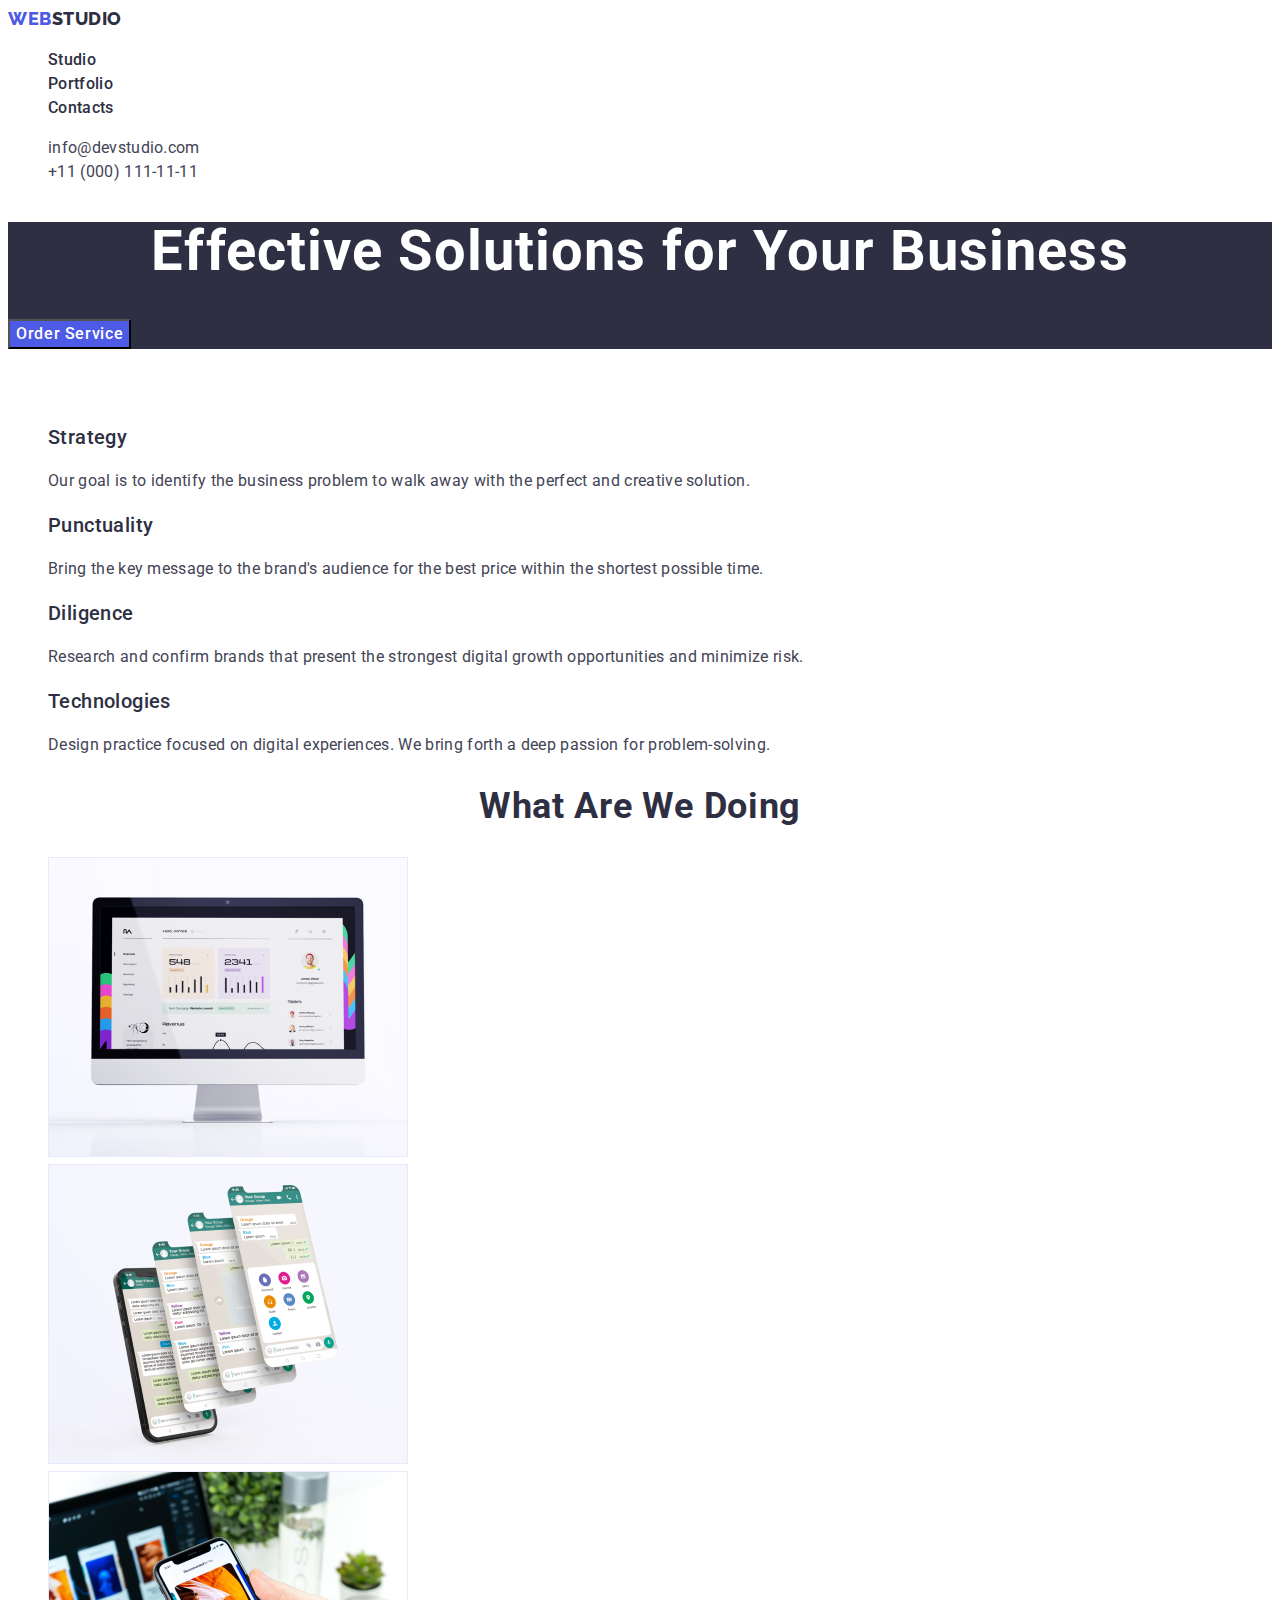
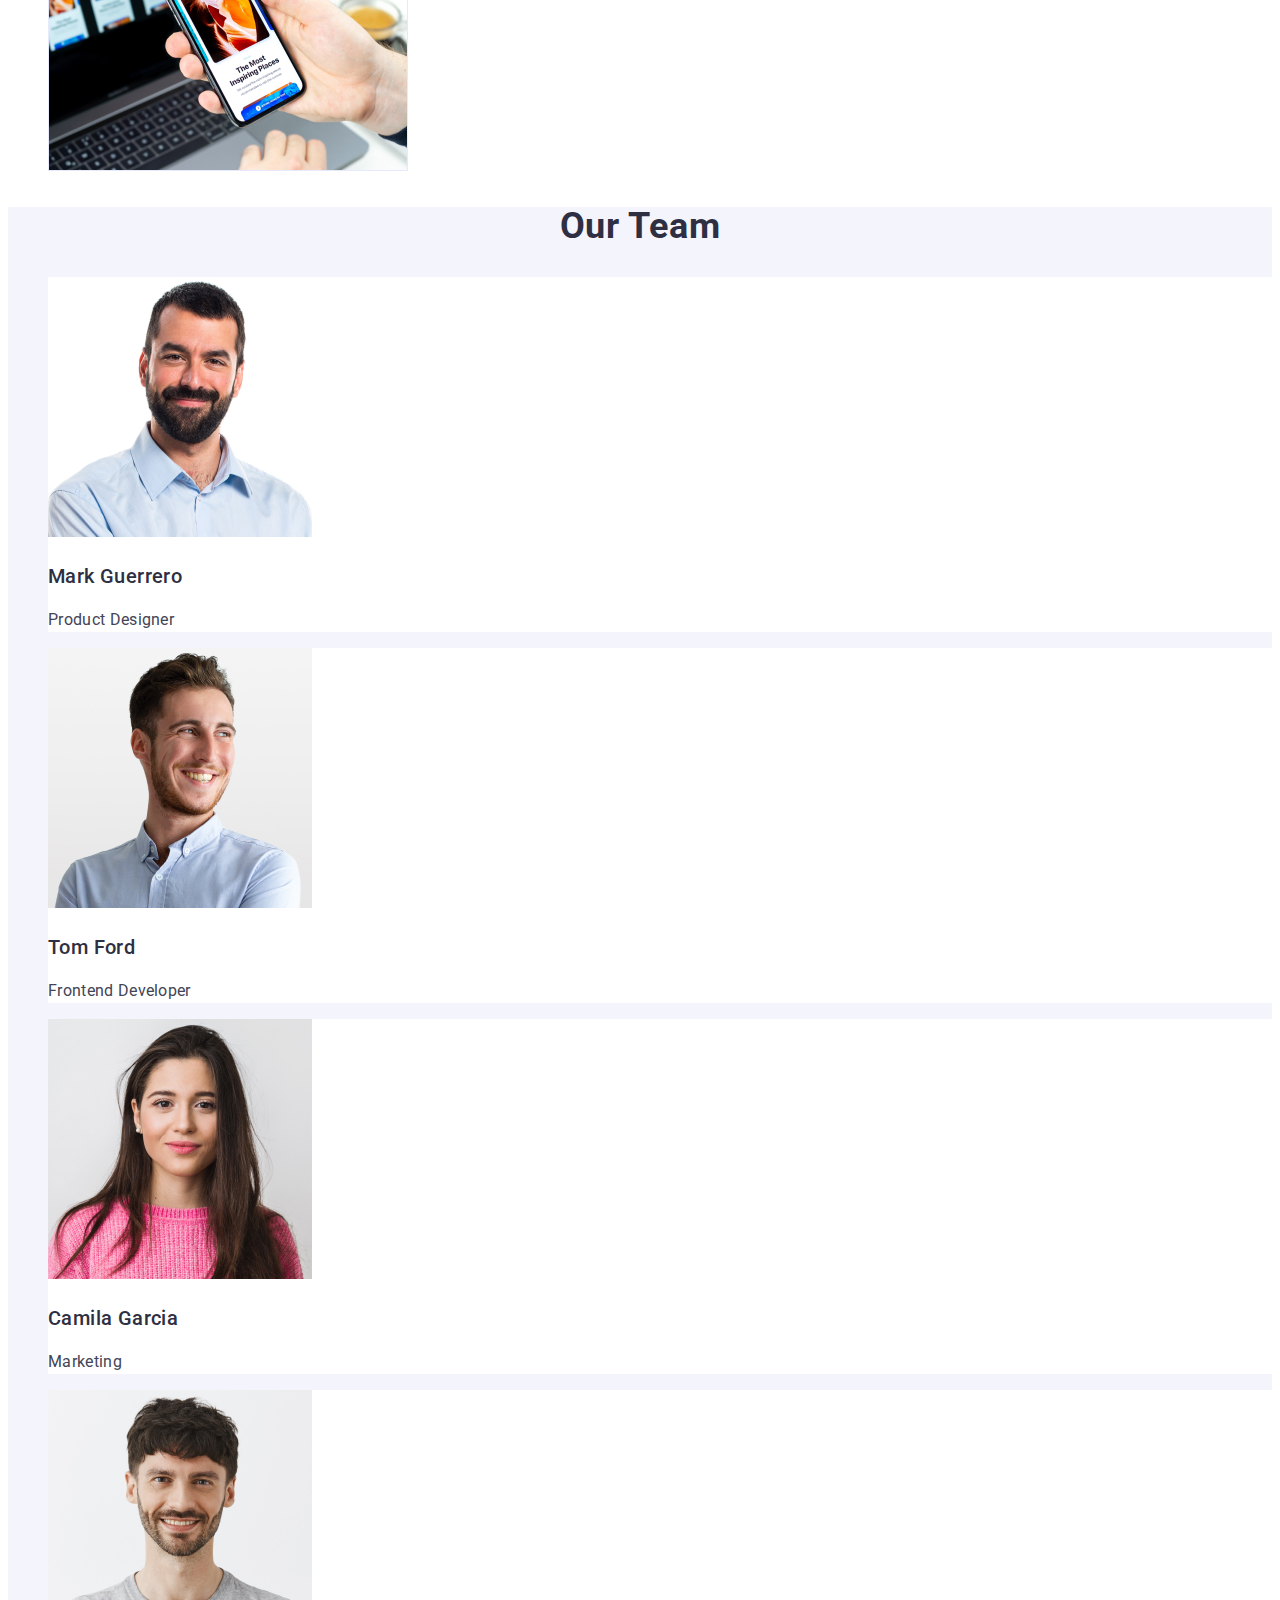
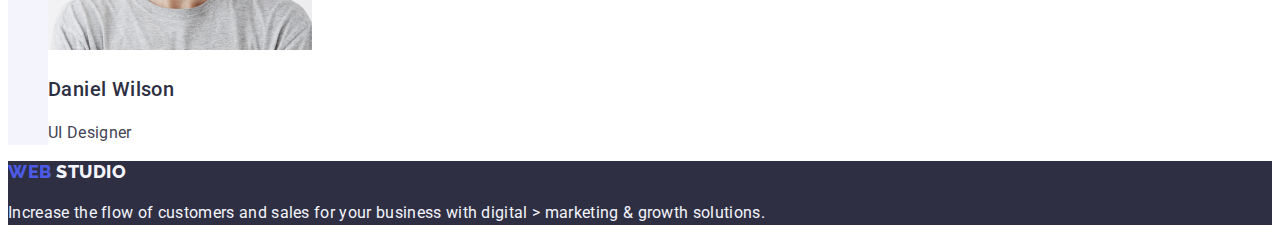
==== index.html @ 56ee682b "Initial commit" ====
<!DOCTYPE html>
<html lang="en">
  <head>
    <meta charset="UTF-8" />
    <meta name="viewport" content="width=device-width, initial-scale=1.0" />
    <title>WebStudio</title>
    <link rel="preconnect" href="https://fonts.googleapis.com" />
    <link rel="preconnect" href="https://fonts.gstatic.com" crossorigin />
    <link
      href="https://fonts.googleapis.com/css2?family=Raleway:wght@800&family=Roboto:wght@400;500;700&display=swap"
      rel="stylesheet"
    />
    <link rel="stylesheet" href="./css/styles.css" />
  </head>

  <body>
    <header class="header">
      <nav class="navigation">
        <a class="logo link" href="./index.html">
          Web<span class="logo-text">Studio</span>
        </a>
        <ul class="header-menu-list list">
          <li class="header-item">
            <a class="header-link link" href="./index.html">Studio</a>
          </li>
          <li class="header-item">
            <a class="header-link link" href="./portfolio.html">Portfolio</a>
          </li>
          <li class="header-item">
            <a class="header-link link" href="">Contacts</a>
          </li>
        </ul>
      </nav>
      <address class="contact">
        <ul class="header-socials list">
          <li class="header-social">
            <a class="header-social-link link" href="mailto:info@devstudio.com">
              info@devstudio.com</a
            >
          </li>
          <li class="header-social">
            <a class="header-social-link link" href="tel:+110001111111">
              +11 (000) 111-11-11</a
            >
          </li>
        </ul>
      </address>
    </header>

    <!--опис-->
    <main>
      <section class="hero-img list">
        <h1 class="business">Effective Solutions for Your Business</h1>
        <button class="hero-img-btn" type="button">Order Service</button>
      </section>

      <section class="description list">
        <h2 class="hero-title">description</h2>
        <ul class="description-list list">
          <li class="description-item">
            <h3 class="description-title">Strategy</h3>
            <p class="description-text">
              Our goal is to identify the business problem to walk away with the
              perfect and creative solution.
            </p>
          </li>
          <li class="description-item">
            <h3 class="description-title">Punctuality</h3>
            <p class="description-text">
              Bring the key message to the brand's audience for the best price
              within the shortest possible time.
            </p>
          </li>
          <li class="description-item">
            <h3 class="description-title">Diligence</h3>
            <p class="description-text">
              Research and confirm brands that present the strongest digital
              growth opportunities and minimize risk.
            </p>
          </li>
          <li class="description-item">
            <h3 class="description-title">Technologies</h3>
            <p class="description-text">
              Design practice focused on digital experiences. We bring forth a
              deep passion for problem-solving.
            </p>
          </li>
        </ul>
      </section>

      <section class="doing">
        <h2 class="doing-title">What are we doing</h2>
        <ul class="doing-list list">
          <li class="doing-item">
            <img
              src="./images/img1.jpg "
              alt="photo"
              width="360"
              height="300"
            />
          </li>
          <li class="doing-item">
            <img
              src="./images/img2.jpg "
              alt="photo"
              width="360"
              height="300"
            />
          </li>
          <li class="doing-item">
            <img
              src="./images/img3.jpg "
              alt="photo"
              width="360"
              height="300"
            />
          </li>
        </ul>
      </section>

      <section class="team">
        <h2 class="team-title">Our Team</h2>
        <ul class="team-list list">
          <li class="team-item">
            <img
              src="./images/img11.jpg"
              alt="Mark Guerrero"
              width="264"
              height="260"
            />
            <h3 class="description-title">Mark Guerrero</h3>
            <p class="description-text">Product Designer</p>
          </li>
          <li class="team-item">
            <img
              src="./images/img22.jpg"
              alt="Tom Ford"
              width="264"
              height="260"
            />
            <h3 class="description-title">Tom Ford</h3>
            <p class="description-text">Frontend Developer</p>
          </li>
          <li class="team-item">
            <img
              src="./images/img33.jpg"
              alt="Camila Garcia"
              width="264"
              height="260"
            />
            <h3 class="description-title">Camila Garcia</h3>
            <p class="description-text">Marketing</p>
          </li>
          <li class="team-item">
            <img
              src="./images/img44.jpg"
              alt="Daniel Wilson"
              width="264"
              height="260"
            />
            <h3 class="description-title">Daniel Wilson</h3>
            <p class="description-text">UI Designer</p>
          </li>
        </ul>
      </section>
    </main>

    <!-- Footer -->
    <footer class="footer">
      <a class="logo link" href="./index.html"
        >Web <span class="logo-footer">Studio</span>
      </a>
      <p class="footer-text">
        Increase the flow of customers and sales for your business with digital
        > marketing & growth solutions.
      </p>
    </footer>
  </body>
</html>
---- css/styles.css ----
/* Variables */
:root {
    --font-main: "Roboto", sans-serif;
    --accent-color: #4d5ae5;
    --title-color: #2E2F42;
    --text-color: #434455;
    --text-footer: #F4F4FD;
    --bakgr-footer: #2E2F42;
    --backgr-btn: #404BBF;
    --title-one: #ffffff;
    }
body {
    font-family: var(--font-main);
    color: var(--text-color);
    font-size: 16px;
    font-style: normal;
    font-weight: 400;
    line-height: 1.5;
    letter-spacing: 0.02em;
    background-color: #FFFFFF;
}

/* Base styles */

ul {
    list-style-type: none;
}

a {
    text-decoration: none;
    color: currentColor;
}

button {
    font-family: inherit;
    color: currentColor;
}
.list {
    list-style: none;
}
.link {
    text-decoration: none;
}

/* *********** HEADER ********* */
.header {}

.navigation {}   

.logo {
    color: #4D5AE5;
    font-family: "Raleway", sans-serif;
    font-size: 18px;
    font-style: normal;
    font-weight: 800;
    line-height: 1.17;
    letter-spacing: 0,013em;
    letter-spacing: 0.03em;
    text-transform: uppercase;
}

.logo-text {
    color: var(--title-color);   
}
 
.header-menu-list {}
.header-item {}

.header-link {
        color: var(--title-color);
        font-size: 16px;
        font-weight: 500;
        line-height: 1.5;
        letter-spacing: 0.02em;
}

.header-link:hover,
.header-link:focus {
    color: #404bbf;
}

.contact {
    font-style: normal;
}
.header-socials {}
.header-social {}

.header-social-link{}

.header-social-link:hover,
.header-social-link:focus {
    color: #404bbf;
}

/* *************** HERO ********* */

.hero-title {
  color: #FFFFFF;  
}
.hero-list {}
.hero-item {}

.hero-btn {
        font-family: var(--font-main);
        color: var(--accent-color);
        font-size: 16px;
        font-weight: 500;
        line-height: 1.5;
        letter-spacing: 0.04em;
        background-color: var(--text-footer);
        text-align: center;  
        cursor: pointer;
    }

.hero-btn:hover,
.hero-btn:focus {
   color: var(--title-one);
   background: var(--backgr-btn);
}


.hero-img {
    background-color: var(--bakgr-footer);
}
.business {
        color: var(--title-one);
        text-align: center;
        font-size: 56px;        
        font-weight: 700;
        line-height: 1.07;
        letter-spacing: 0.02em;
}
.hero-img-btn {
    background-color: var(--accent-color);
    color: var(--title-one);
    font-size: 16px;
    font-weight: 500;
    line-height: 1.5;
    letter-spacing: 0.04em;
    cursor: pointer;
}
.hero-img-btn:hover,
.hero-img-btn:focus {
     background-color:var(--backgr-btn);
}

/* *************** CONTENT PORTOFOLIO ********* */

.content {}

.content-list {}

.content-item {}

.subject {
    font-family:var(--font-main);
    color: var(--title-color);
    font-size: 20px;
    font-weight: 500;
    line-height: 1.2; 
    letter-spacing: 0.02em;
}
.direct {
   color: var(--text-color); 
    font-family: var(--font-main);
    font-size: 16px;
    font-style: normal;
    font-weight: 400;
    line-height: 1.5;
    letter-spacing: 0.02em;
}

/* *************** CONTENT Web Studio ********* */
 .description {}
.description-list {}
.description-item {}

.description-title {
   color: var(--title-color);
    font-family: var(--font-main);
    font-size: 20px;
    font-weight: 500;
    line-height: 1.2;
    letter-spacing: 0.02em;
}
.description-text {
   color: var(--text-color);
    font-family: var(--font-main);
    font-size: 16px;
    font-weight: 400;
    line-height: 1.5;
    letter-spacing: 0.02em;
}
.doing {}

.doing-title {
    color: var(--title-color);
    text-align: center;
    font-size: 36px;    
    font-weight: 700;
    line-height: 1.11; 
    letter-spacing: 0.02em;
    text-transform: capitalize;
}
.doing-list {}
.doing-item {}

.team {
    background-color:var(--text-footer) ;
   
}

.team-title {
    color: var(--title-color);
    font-size: 36px;   
    font-weight: 700;
    line-height: 1.11;
    text-align: center;
    letter-spacing: 0.02em;
    text-transform: capitalize;
}
.team-list {}
.team-item {
    background-color: var(--title-one);
}


/* *************** FOOTER ********* */

.footer {
    background-color: var(--bakgr-footer);
}
.logo-footer {
    color: var(--text-footer);    
}
.footer-text {
     color:var(--text-footer);  
}
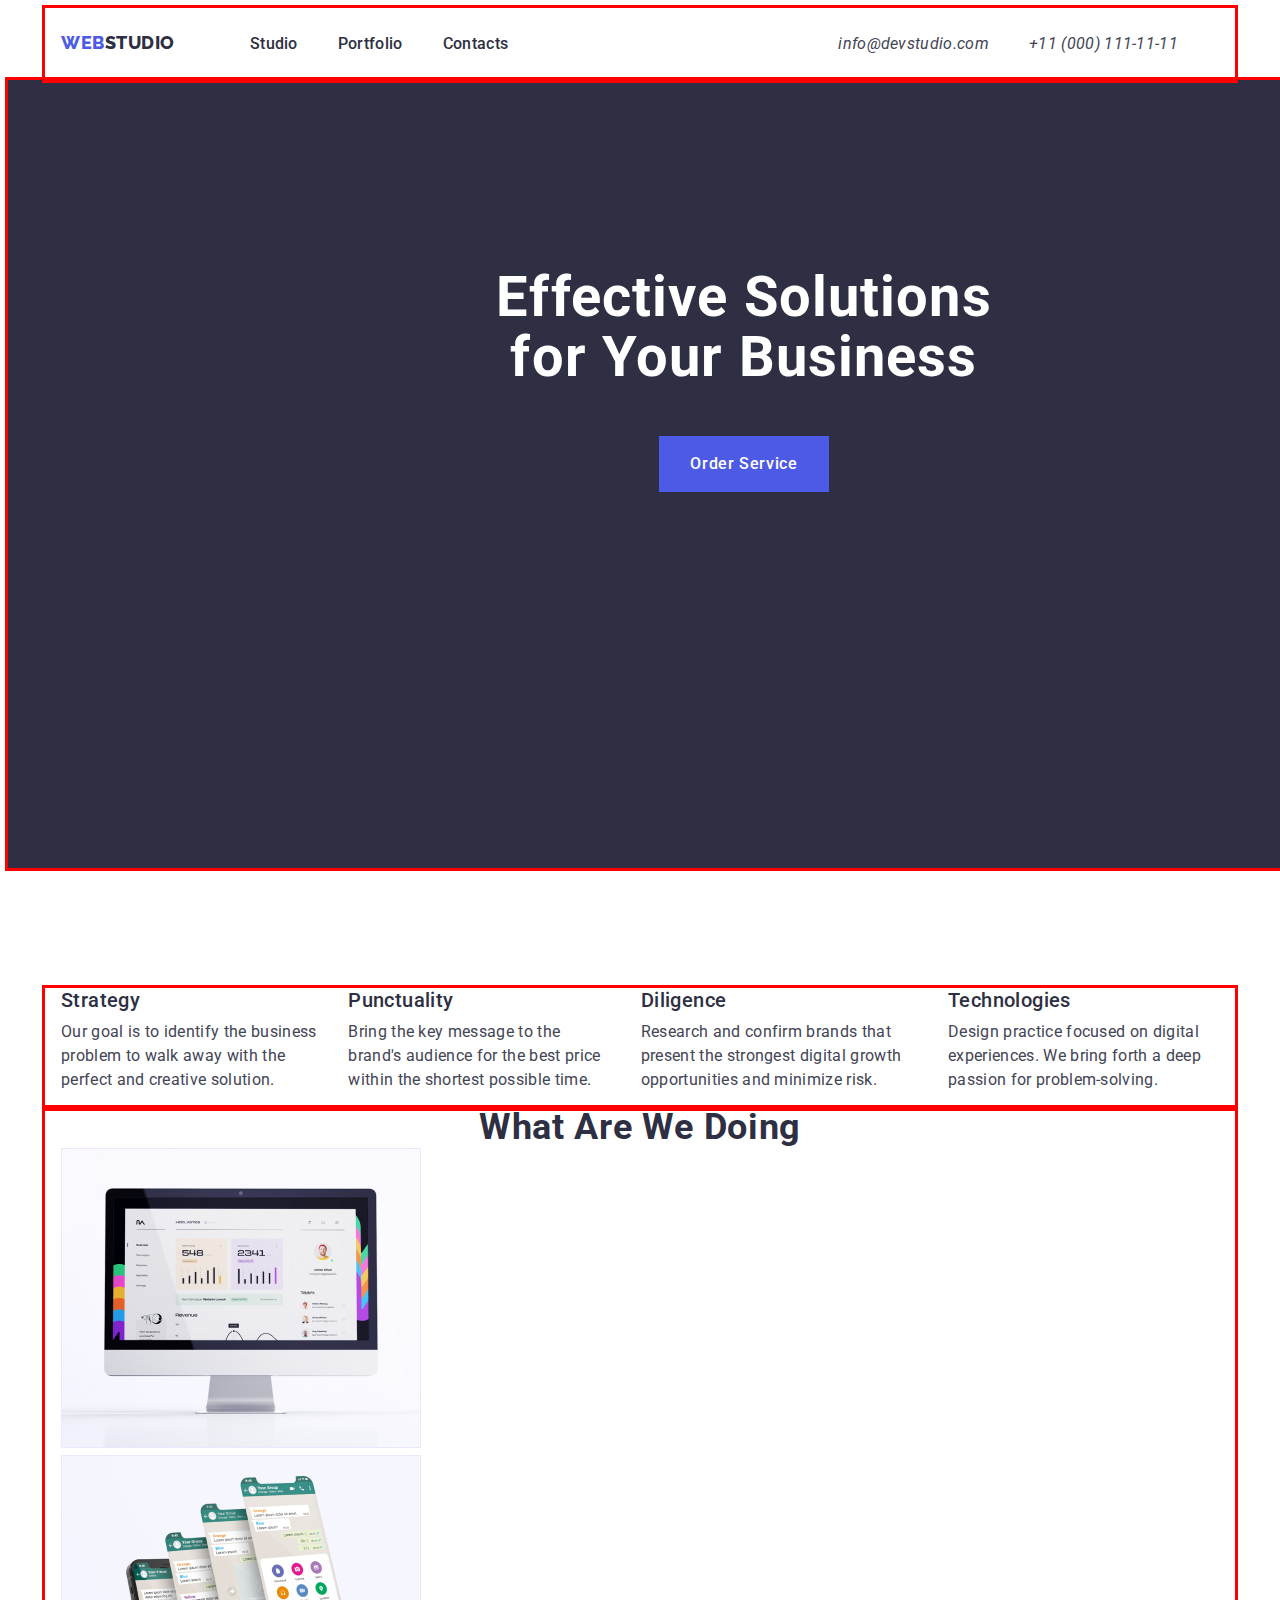
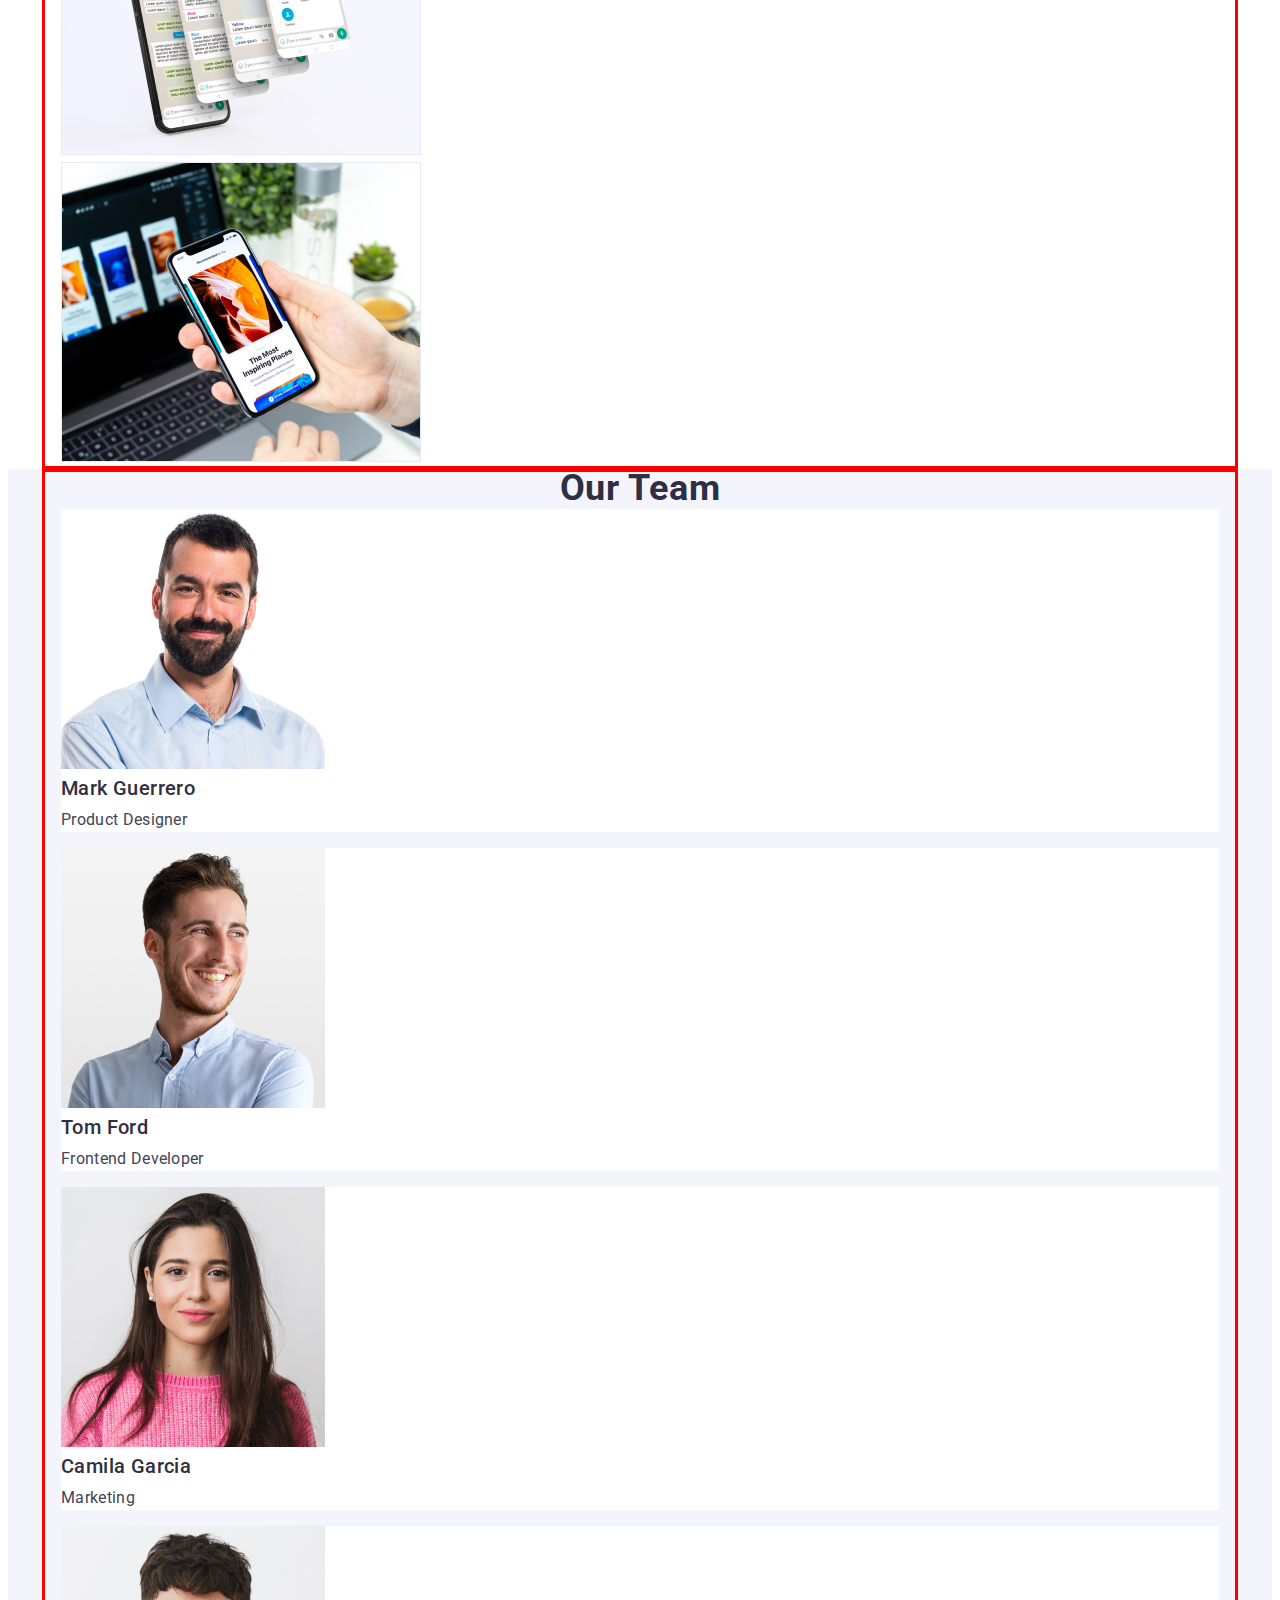
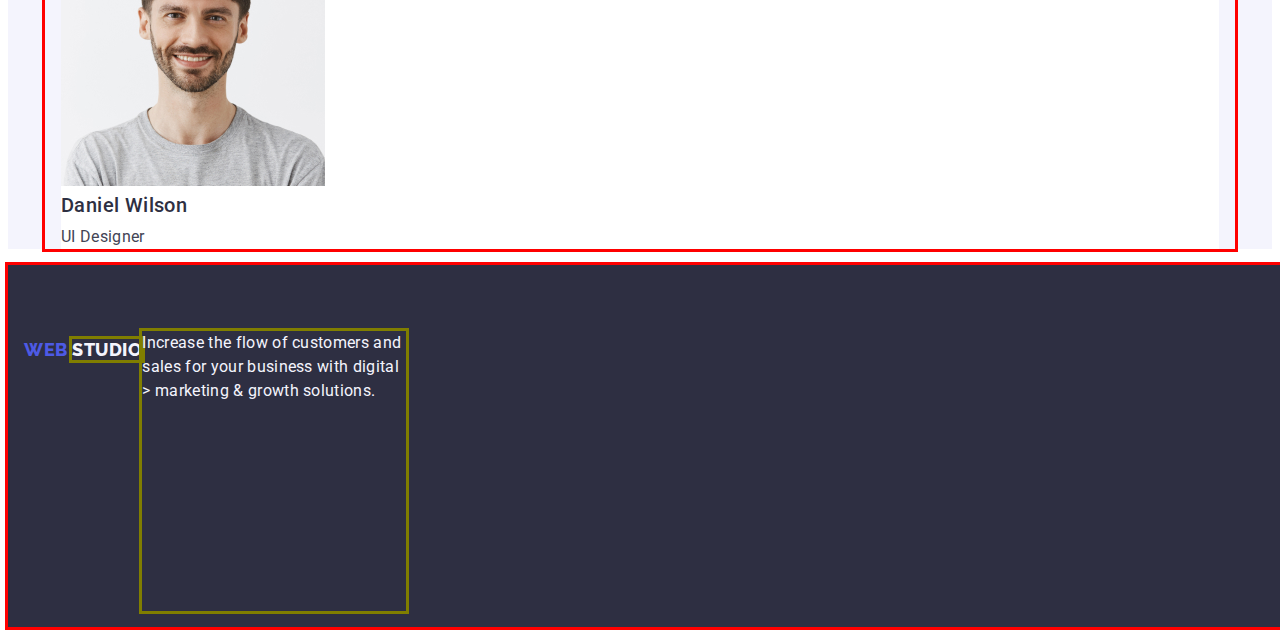
==== commit c5d51cae: "update form" ====
--- a/index.html
+++ b/index.html
@@ -10,170 +10,198 @@
       href="https://fonts.googleapis.com/css2?family=Raleway:wght@800&family=Roboto:wght@400;500;700&display=swap"
       rel="stylesheet"
     />
+    <link
+      rel="stylesheet"
+      href="https://cdnjs.cloudflare.com/ajax/libs/modern-normalize/2.0.0/modern-normalize.min.css"
+      integrity="sha512-4xo8blKMVCiXpTaLzQSLSw3KFOVPWhm/TRtuPVc4WG6kUgjH6J03IBuG7JZPkcWMxJ5huwaBpOpnwYElP/m6wg=="
+      crossorigin="anonymous"
+      referrerpolicy="no-referrer"
+    />
+
     <link rel="stylesheet" href="./css/styles.css" />
+    <link rel="stylesheet" href="./css/reset.css" />
+    <link rel="stylesheet" href="./css/common.css" />
   </head>
 
   <body>
     <header class="header">
-      <nav class="navigation">
-        <a class="logo link" href="./index.html">
-          Web<span class="logo-text">Studio</span>
-        </a>
-        <ul class="header-menu-list list">
-          <li class="header-item">
-            <a class="header-link link" href="./index.html">Studio</a>
-          </li>
-          <li class="header-item">
-            <a class="header-link link" href="./portfolio.html">Portfolio</a>
-          </li>
-          <li class="header-item">
-            <a class="header-link link" href="">Contacts</a>
-          </li>
-        </ul>
-      </nav>
-      <address class="contact">
-        <ul class="header-socials list">
-          <li class="header-social">
-            <a class="header-social-link link" href="mailto:info@devstudio.com">
-              info@devstudio.com</a
-            >
-          </li>
-          <li class="header-social">
-            <a class="header-social-link link" href="tel:+110001111111">
-              +11 (000) 111-11-11</a
-            >
-          </li>
-        </ul>
-      </address>
+      <div class="container header-container">
+        <nav class="navigation">
+          <a class="logo link" href="./index.html">
+            Web<span class="logo-text">Studio</span>
+          </a>
+          <div class="header-navigation">
+            <ul class="header-menu-list list">
+              <li class="header-item">
+                <a class="header-link link" href="./index.html">Studio</a>
+              </li>
+              <li class="header-item">
+                <a class="header-link link" href="./portfolio.html"
+                  >Portfolio</a
+                >
+              </li>
+              <li class="header-item">
+                <a class="header-link link" href="">Contacts</a>
+              </li>
+            </ul>
+          </div>
+        </nav>
+        <address class="contact">
+          <ul class="header-socials list">
+            <li class="header-social">
+              <a
+                class="header-social-link link"
+                href="mailto:info@devstudio.com"
+                >info@devstudio.com</a
+              >
+            </li>
+            <li class="header-social">
+              <a class="header-social-link link" href="tel:+110001111111">
+                +11 (000) 111-11-11</a
+              >
+            </li>
+          </ul>
+        </address>
+      </div>
     </header>
 
     <!--опис-->
     <main>
-      <section class="hero-img list">
-        <h1 class="business">Effective Solutions for Your Business</h1>
-        <button class="hero-img-btn" type="button">Order Service</button>
+      <section class="hero-img">
+        <div class="container container-text">
+          <h1 class="hero-business">Effective Solutions for Your Business</h1>
+          <button class="hero-img-btn" type="button">Order Service</button>
+        </div>
       </section>
 
       <section class="description list">
-        <h2 class="hero-title">description</h2>
-        <ul class="description-list list">
-          <li class="description-item">
-            <h3 class="description-title">Strategy</h3>
-            <p class="description-text">
-              Our goal is to identify the business problem to walk away with the
-              perfect and creative solution.
-            </p>
-          </li>
-          <li class="description-item">
-            <h3 class="description-title">Punctuality</h3>
-            <p class="description-text">
-              Bring the key message to the brand's audience for the best price
-              within the shortest possible time.
-            </p>
-          </li>
-          <li class="description-item">
-            <h3 class="description-title">Diligence</h3>
-            <p class="description-text">
-              Research and confirm brands that present the strongest digital
-              growth opportunities and minimize risk.
-            </p>
-          </li>
-          <li class="description-item">
-            <h3 class="description-title">Technologies</h3>
-            <p class="description-text">
-              Design practice focused on digital experiences. We bring forth a
-              deep passion for problem-solving.
-            </p>
-          </li>
-        </ul>
+        <div class="container">
+          <h2 class="visually-hidden">description</h2>
+          <ul class="description-list list">
+            <li class="description-item">
+              <h3 class="description-title">Strategy</h3>
+              <p class="description-text">
+                Our goal is to identify the business problem to walk away with
+                the perfect and creative solution.
+              </p>
+            </li>
+            <li class="description-item">
+              <h3 class="description-title">Punctuality</h3>
+              <p class="description-text">
+                Bring the key message to the brand's audience for the best price
+                within the shortest possible time.
+              </p>
+            </li>
+            <li class="description-item">
+              <h3 class="description-title">Diligence</h3>
+              <p class="description-text">
+                Research and confirm brands that present the strongest digital
+                growth opportunities and minimize risk.
+              </p>
+            </li>
+            <li class="description-item">
+              <h3 class="description-title">Technologies</h3>
+              <p class="description-text">
+                Design practice focused on digital experiences. We bring forth a
+                deep passion for problem-solving.
+              </p>
+            </li>
+          </ul>
+        </div>
       </section>
 
       <section class="doing">
-        <h2 class="doing-title">What are we doing</h2>
-        <ul class="doing-list list">
-          <li class="doing-item">
-            <img
-              src="./images/img1.jpg "
-              alt="photo"
-              width="360"
-              height="300"
-            />
-          </li>
-          <li class="doing-item">
-            <img
-              src="./images/img2.jpg "
-              alt="photo"
-              width="360"
-              height="300"
-            />
-          </li>
-          <li class="doing-item">
-            <img
-              src="./images/img3.jpg "
-              alt="photo"
-              width="360"
-              height="300"
-            />
-          </li>
-        </ul>
+        <div class="container">
+          <h2 class="doing-title">What are we doing</h2>
+          <ul class="doing-list list">
+            <li class="doing-item">
+              <img
+                src="./images/img1.jpg "
+                alt="photo"
+                width="360"
+                height="300"
+              />
+            </li>
+            <li class="doing-item">
+              <img
+                src="./images/img2.jpg "
+                alt="photo"
+                width="360"
+                height="300"
+              />
+            </li>
+            <li class="doing-item">
+              <img
+                src="./images/img3.jpg "
+                alt="photo"
+                width="360"
+                height="300"
+              />
+            </li>
+          </ul>
+        </div>
       </section>
 
       <section class="team">
-        <h2 class="team-title">Our Team</h2>
-        <ul class="team-list list">
-          <li class="team-item">
-            <img
-              src="./images/img11.jpg"
-              alt="Mark Guerrero"
-              width="264"
-              height="260"
-            />
-            <h3 class="description-title">Mark Guerrero</h3>
-            <p class="description-text">Product Designer</p>
-          </li>
-          <li class="team-item">
-            <img
-              src="./images/img22.jpg"
-              alt="Tom Ford"
-              width="264"
-              height="260"
-            />
-            <h3 class="description-title">Tom Ford</h3>
-            <p class="description-text">Frontend Developer</p>
-          </li>
-          <li class="team-item">
-            <img
-              src="./images/img33.jpg"
-              alt="Camila Garcia"
-              width="264"
-              height="260"
-            />
-            <h3 class="description-title">Camila Garcia</h3>
-            <p class="description-text">Marketing</p>
-          </li>
-          <li class="team-item">
-            <img
-              src="./images/img44.jpg"
-              alt="Daniel Wilson"
-              width="264"
-              height="260"
-            />
-            <h3 class="description-title">Daniel Wilson</h3>
-            <p class="description-text">UI Designer</p>
-          </li>
-        </ul>
+        <div class="container">
+          <h2 class="team-title">Our Team</h2>
+          <ul class="team-list list">
+            <li class="team-item">
+              <img
+                src="./images/img11.jpg"
+                alt="Mark Guerrero"
+                width="264"
+                height="260"
+              />
+              <h3 class="description-title">Mark Guerrero</h3>
+              <p class="description-text">Product Designer</p>
+            </li>
+            <li class="team-item">
+              <img
+                src="./images/img22.jpg"
+                alt="Tom Ford"
+                width="264"
+                height="260"
+              />
+              <h3 class="description-title">Tom Ford</h3>
+              <p class="description-text">Frontend Developer</p>
+            </li>
+            <li class="team-item">
+              <img
+                src="./images/img33.jpg"
+                alt="Camila Garcia"
+                width="264"
+                height="260"
+              />
+              <h3 class="description-title">Camila Garcia</h3>
+              <p class="description-text">Marketing</p>
+            </li>
+            <li class="team-item">
+              <img
+                src="./images/img44.jpg"
+                alt="Daniel Wilson"
+                width="264"
+                height="260"
+              />
+              <h3 class="description-title">Daniel Wilson</h3>
+              <p class="description-text">UI Designer</p>
+            </li>
+          </ul>
+        </div>
       </section>
     </main>
 
     <!-- Footer -->
     <footer class="footer">
-      <a class="logo link" href="./index.html"
-        >Web <span class="logo-footer">Studio</span>
-      </a>
-      <p class="footer-text">
-        Increase the flow of customers and sales for your business with digital
-        > marketing & growth solutions.
-      </p>
+      <div class="container footer-container">
+        <a class="logo link" href="./index.html"
+          >Web <span class="logo-footer">Studio</span>
+        </a>
+        <p class="footer-text">
+          Increase the flow of customers and sales for your business with
+          digital > marketing & growth solutions.
+        </p>
+      </div>
     </footer>
   </body>
 </html>
--- a/css/styles.css
+++ b/css/styles.css
@@ -1,70 +1,46 @@
-/* Variables */
-:root {
-    --font-main: "Roboto", sans-serif;
-    --accent-color: #4d5ae5;
-    --title-color: #2E2F42;
-    --text-color: #434455;
-    --text-footer: #F4F4FD;
-    --bakgr-footer: #2E2F42;
-    --backgr-btn: #404BBF;
-    --title-one: #ffffff;
-    }
-body {
-    font-family: var(--font-main);
-    color: var(--text-color);
-    font-size: 16px;
-    font-style: normal;
-    font-weight: 400;
-    line-height: 1.5;
-    letter-spacing: 0.02em;
-    background-color: #FFFFFF;
-}
-
-/* Base styles */
-
-ul {
-    list-style-type: none;
-}
-
-a {
-    text-decoration: none;
-    color: currentColor;
-}
-
-button {
-    font-family: inherit;
-    color: currentColor;
-}
-.list {
-    list-style: none;
-}
-.link {
-    text-decoration: none;
-}
 
 /* *********** HEADER ********* */
 .header {}
 
-.navigation {}   
-
-.logo {
+.header-container {
+    display: flex;
+/*align-items: center;
+outline: solid green;*/
+}
+.navigation {
+display: flex;
+
+}  
+
+.logo {    
     color: #4D5AE5;
     font-family: "Raleway", sans-serif;
     font-size: 18px;
     font-style: normal;
     font-weight: 800;
     line-height: 1.17;
-    letter-spacing: 0,013em;
+    letter-spacing: 0, 013em;
     letter-spacing: 0.03em;
     text-transform: uppercase;
+    padding-top: 24px;
+    padding-bottom: 24px;
 }
 
 .logo-text {
-    color: var(--title-color);   
+    color: var(--title-color);      
+}
+.header-navigation {
+  margin-left: 75px;
 }
  
-.header-menu-list {}
-.header-item {}
+.header-menu-list {    
+    display: flex;    
+    gap: 40px;     
+}
+.header-item {
+    padding-top: 24px;
+    padding-bottom: 24px;
+}
 
 .header-link {
         color: var(--title-color);
@@ -72,6 +48,8 @@
         font-weight: 500;
         line-height: 1.5;
         letter-spacing: 0.02em;
+        padding-top: 24px;
+        padding-bottom: 24px;
 }
 
 .header-link:hover,
@@ -79,13 +57,23 @@
     color: #404bbf;
 }
 
-.contact {
-    font-style: normal;
-}
-.header-socials {}
-.header-social {}
-
-.header-social-link{}
+.contact {   
+    margin-left: 330px;   
+}
+
+.header-socials {    
+    display: flex;    
+     gap: 40px;   
+}
+.header-social {
+    padding-top: 24px;
+    padding-bottom: 24px;
+}
+
+.header-social-link{
+    padding-top: 24px;
+    padding-bottom: 24px;
+}
 
 .header-social-link:hover,
 .header-social-link:focus {
@@ -94,9 +82,6 @@
 
 /* *************** HERO ********* */
 
-.hero-title {
-  color: #FFFFFF;  
-}
 .hero-list {}
 .hero-item {}
 
@@ -109,7 +94,7 @@
         letter-spacing: 0.04em;
         background-color: var(--text-footer);
         text-align: center;  
-        cursor: pointer;
+        display: flex;
     }
 
 .hero-btn:hover,
@@ -117,19 +102,34 @@
    color: var(--title-one);
    background: var(--backgr-btn);
 }
-
-
-.hero-img {
-    background-color: var(--bakgr-footer);
-}
-.business {
+/* *************** HERO studio ********* */
+.hero-img {   
+    padding-bottom: 120px;     
+}
+.hero-img .container {
+background-color: var(--bakgr-footer);
+   width: 1440px;
+    height: 600px;
+    flex-shrink: 0;
+} 
+.container-text {
+    display: flex; 
+    flex-direction: column;      
+    align-items: center; 
+    padding-top: 188px;
+}
+
+.hero-business { 
+        max-width: 496;
         color: var(--title-one);
         text-align: center;
         font-size: 56px;        
         font-weight: 700;
         line-height: 1.07;
-        letter-spacing: 0.02em;
-}
+        letter-spacing: 0.02em;  
+        max-width: 496px;      
+}
+
 .hero-img-btn {
     background-color: var(--accent-color);
     color: var(--title-one);
@@ -137,8 +137,11 @@
     font-weight: 500;
     line-height: 1.5;
     letter-spacing: 0.04em;
-    cursor: pointer;
-}
+    min-width: 170px;
+    min-height: 56px; 
+    margin-top: 48px;    
+}
+
 .hero-img-btn:hover,
 .hero-img-btn:focus {
      background-color:var(--backgr-btn);
@@ -151,6 +154,7 @@
 .content-list {}
 
 .content-item {}
+.content-link {}
 
 .subject {
     font-family:var(--font-main);
@@ -171,8 +175,12 @@
 }
 
 /* *************** CONTENT Web Studio ********* */
- .description {}
-.description-list {}
+.description {}
+.description-list {
+    display: flex;
+    gap: 24px;
+}
+
 .description-item {}
 
 .description-title {
@@ -190,6 +198,7 @@
     font-weight: 400;
     line-height: 1.5;
     letter-spacing: 0.02em;
+    margin-top: 8px;
 }
 .doing {}
 
@@ -206,8 +215,7 @@
 .doing-item {}
 
 .team {
-    background-color:var(--text-footer) ;
-   
+    background-color:var(--text-footer) ;   
 }
 
 .team-title {
@@ -227,12 +235,36 @@
 
 /* *************** FOOTER ********* */
 
-.footer {
-    background-color: var(--bakgr-footer);
-}
+.footer .container {
+background-color: var(--bakgr-footer);
+    width: 1440px;
+    height: 312px;
+    flex-shrink: 0;
+}
+.footer {}
+
+.footer-container {
+  display: flex;
+  /*flex-direction: column;*/
+  padding-top: 50px;
+  
+}
+
 .logo-footer {
-    color: var(--text-footer);    
+    color: var(--text-footer);
+    outline: solid rgb(128, 126, 0);
 }
 .footer-text {
-     color:var(--text-footer);  
-}
+     color:var(--text-footer); 
+    /*display: flex; */
+    max-width: 264px;
+    
+    outline: solid rgb(128, 126, 0);
+}
+
+  /*outline: solid rgb(128, 126, 0);
+  display: flex;
+  flex-direction: column;
+  align-items: center;
+  padding-top: 188px;
+  */--- a/css/common.css
+++ b/css/common.css
@@ -0,0 +1,41 @@
+:root {
+    --font-main: "Roboto", sans-serif;
+    --accent-color: #4d5ae5;
+    --title-color: #2E2F42;
+    --text-color: #434455;
+    --text-footer: #F4F4FD;
+    --bakgr-footer: #2E2F42;
+    --backgr-btn: #404BBF;
+    --title-one: #ffffff;
+}
+
+body {
+    font-family: var(--font-main);
+    color: var(--text-color);
+    font-size: 16px;
+    font-style: normal;
+    font-weight: 400;
+    line-height: 1.5;
+    letter-spacing: 0.02em;
+    background-color: #FFFFFF;
+}
+.container {
+    width: 1158px; 
+    outline: solid red;
+    margin: 0 auto;
+    padding-left: 16px;
+    padding-right: 16px;
+
+}
+.visually-hidden {
+    position: absolute;
+    width: 1px;
+    height: 1px;
+    margin: -1px;
+    border: 0;
+    padding: 0;
+    white-space: nowrap;
+    clip-path: inset(100%);
+    clip: rect(0 0 0 0);
+    overflow: hidden;
+}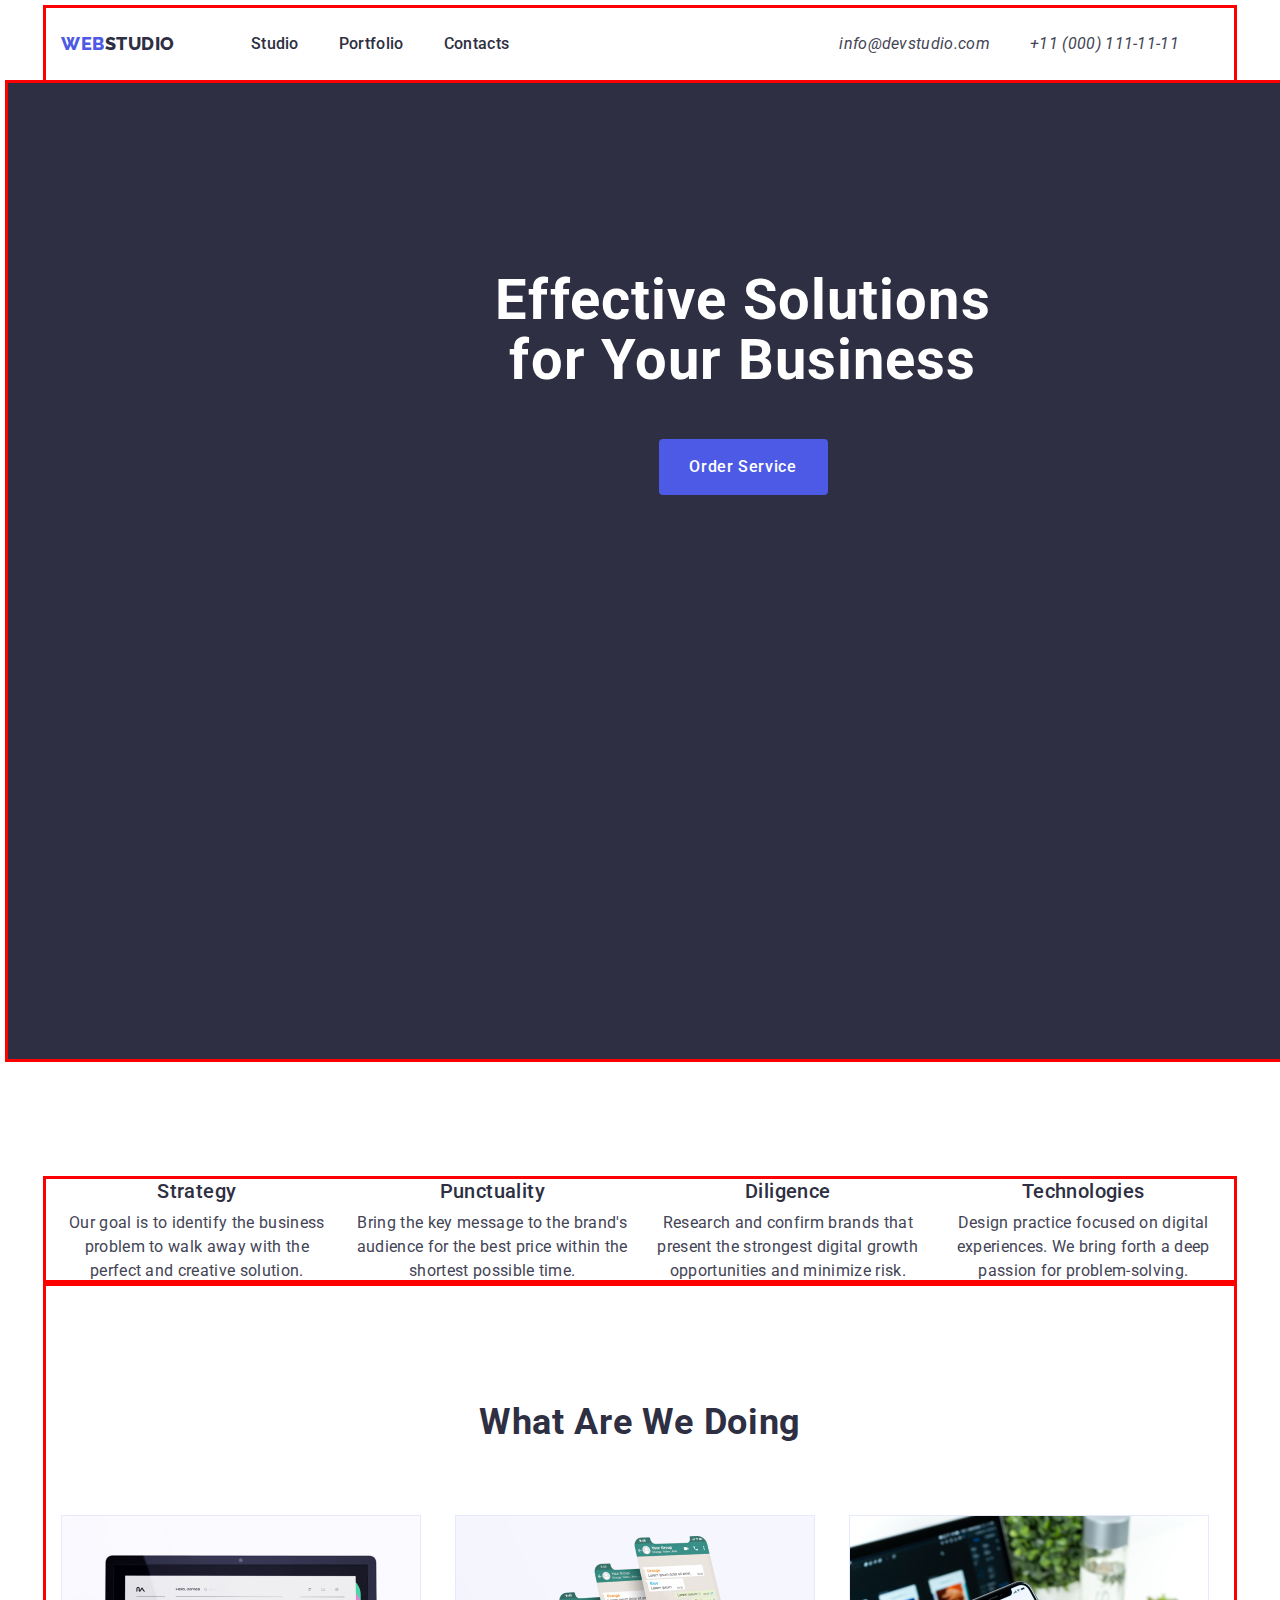
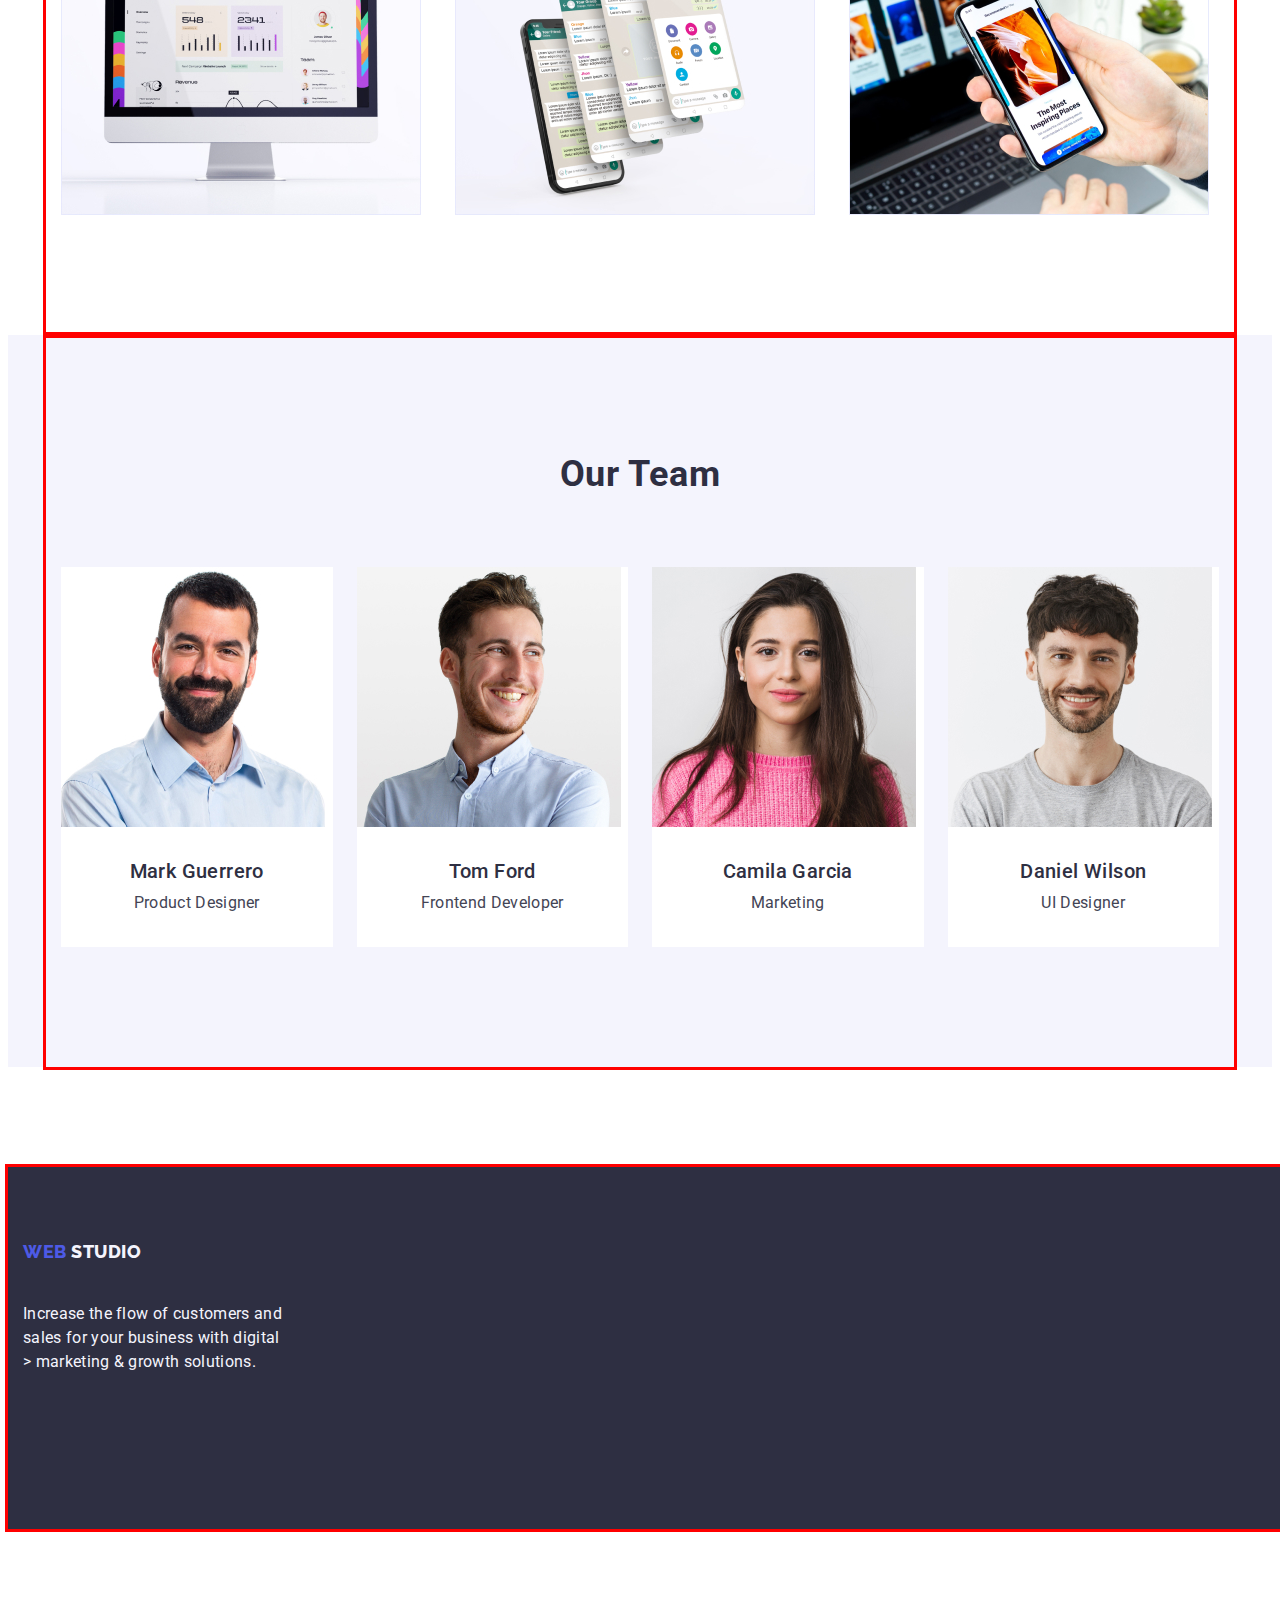
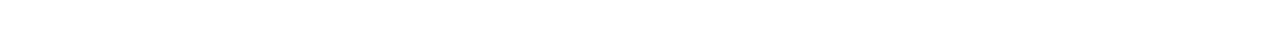
==== commit 9060bad1: "changes" ====
--- a/index.html
+++ b/index.html
@@ -30,21 +30,17 @@
           <a class="logo link" href="./index.html">
             Web<span class="logo-text">Studio</span>
           </a>
-          <div class="header-navigation">
-            <ul class="header-menu-list list">
-              <li class="header-item">
-                <a class="header-link link" href="./index.html">Studio</a>
-              </li>
-              <li class="header-item">
-                <a class="header-link link" href="./portfolio.html"
-                  >Portfolio</a
-                >
-              </li>
-              <li class="header-item">
-                <a class="header-link link" href="">Contacts</a>
-              </li>
-            </ul>
-          </div>
+          <ul class="header-menu-list list">
+            <li class="header-item">
+              <a class="header-link link" href="./index.html">Studio</a>
+            </li>
+            <li class="header-item">
+              <a class="header-link link" href="./portfolio.html">Portfolio</a>
+            </li>
+            <li class="header-item">
+              <a class="header-link link" href="">Contacts</a>
+            </li>
+          </ul>
         </nav>
         <address class="contact">
           <ul class="header-socials list">
@@ -111,7 +107,7 @@
       </section>
 
       <section class="doing">
-        <div class="container">
+        <div class="container doing-container">
           <h2 class="doing-title">What are we doing</h2>
           <ul class="doing-list list">
             <li class="doing-item">
@@ -143,7 +139,7 @@
       </section>
 
       <section class="team">
-        <div class="container">
+        <div class="container container-team">
           <h2 class="team-title">Our Team</h2>
           <ul class="team-list list">
             <li class="team-item">
@@ -153,8 +149,10 @@
                 width="264"
                 height="260"
               />
-              <h3 class="description-title">Mark Guerrero</h3>
-              <p class="description-text">Product Designer</p>
+              <div class="descript-blok">
+                <h3 class="description-title">Mark Guerrero</h3>
+                <p class="description-text">Product Designer</p>
+              </div>
             </li>
             <li class="team-item">
               <img
@@ -163,8 +161,10 @@
                 width="264"
                 height="260"
               />
-              <h3 class="description-title">Tom Ford</h3>
-              <p class="description-text">Frontend Developer</p>
+              <div class="descript-blok">
+                <h3 class="description-title">Tom Ford</h3>
+                <p class="description-text">Frontend Developer</p>
+              </div>
             </li>
             <li class="team-item">
               <img
@@ -173,8 +173,10 @@
                 width="264"
                 height="260"
               />
-              <h3 class="description-title">Camila Garcia</h3>
-              <p class="description-text">Marketing</p>
+              <div class="descript-blok">
+                <h3 class="description-title">Camila Garcia</h3>
+                <p class="description-text">Marketing</p>
+              </div>
             </li>
             <li class="team-item">
               <img
@@ -183,8 +185,10 @@
                 width="264"
                 height="260"
               />
-              <h3 class="description-title">Daniel Wilson</h3>
-              <p class="description-text">UI Designer</p>
+              <div class="descript-blok">
+                <h3 class="description-title">Daniel Wilson</h3>
+                <p class="description-text">UI Designer</p>
+              </div>
             </li>
           </ul>
         </div>
@@ -194,7 +198,7 @@
     <!-- Footer -->
     <footer class="footer">
       <div class="container footer-container">
-        <a class="logo link" href="./index.html"
+        <a class="logo logo-ff link" href="./index.html"
           >Web <span class="logo-footer">Studio</span>
         </a>
         <p class="footer-text">
--- a/css/styles.css
+++ b/css/styles.css
@@ -1,6 +1,8 @@
 
 /* *********** HEADER ********* */
-.header {}
+.header {
+    border-bottom: solid #e7e9fc;
+}
 
 .header-container {
     display: flex;
@@ -9,6 +11,7 @@
 }
 .navigation {
 display: flex;
+align-items: center;
 
 }  
 
@@ -24,13 +27,11 @@
     text-transform: uppercase;
     padding-top: 24px;
     padding-bottom: 24px;
+    margin-right: 76px;   
 }
 
 .logo-text {
     color: var(--title-color);      
-}
-.header-navigation {
-  margin-left: 75px;
 }
  
 .header-menu-list {    
@@ -82,7 +83,16 @@
 
 /* *************** HERO ********* */
 
-.hero-list {}
+.container-menu {
+    display: flex;    
+    padding-top: 96px;
+    padding-bottom: 72px;
+    /*align-items: center;*/
+}
+.hero-list {
+    display: flex;
+    gap: 24px;      
+}
 .hero-item {}
 
 .hero-btn {
@@ -93,8 +103,9 @@
         line-height: 1.5;
         letter-spacing: 0.04em;
         background-color: var(--text-footer);
-        text-align: center;  
-        display: flex;
+        padding: 12px 24px;
+        /*text-align: center;  
+        display: flex;*/
     }
 
 .hero-btn:hover,
@@ -104,7 +115,8 @@
 }
 /* *************** HERO studio ********* */
 .hero-img {   
-    padding-bottom: 120px;     
+    padding-bottom: 120px;
+       
 }
 .hero-img .container {
 background-color: var(--bakgr-footer);
@@ -116,7 +128,7 @@
     display: flex; 
     flex-direction: column;      
     align-items: center; 
-    padding-top: 188px;
+    padding: 188px 0;
 }
 
 .hero-business { 
@@ -139,7 +151,9 @@
     letter-spacing: 0.04em;
     min-width: 170px;
     min-height: 56px; 
-    margin-top: 48px;    
+    margin-top: 48px;  
+    min-width: 169px;
+    border-radius: 4px;
 }
 
 .hero-img-btn:hover,
@@ -151,9 +165,16 @@
 
 .content {}
 
-.content-list {}
-
-.content-item {}
+.content-list {
+    display: flex;
+    flex-wrap: wrap;
+    gap: 20px;
+}
+
+.content-item {
+    width: 360px;
+    outline: solid rgb(128, 126, 0);
+}
 .content-link {}
 
 .subject {
@@ -175,13 +196,17 @@
 }
 
 /* *************** CONTENT Web Studio ********* */
-.description {}
+.description {
+padding: 120px 0;
+}
 .description-list {
     display: flex;
-    gap: 24px;
-}
-
-.description-item {}
+    gap: 24px;    
+}
+
+.description-item {
+    width: calc((100% - 72px) / 4);
+}
 
 .description-title {
    color: var(--title-color);
@@ -190,6 +215,7 @@
     font-weight: 500;
     line-height: 1.2;
     letter-spacing: 0.02em;
+    margin-bottom: 8px;
 }
 .description-text {
    color: var(--text-color);
@@ -201,7 +227,10 @@
     margin-top: 8px;
 }
 .doing {}
-
+.doing-container {
+    padding-top: 120px;
+    padding-bottom: 120px;
+}
 .doing-title {
     color: var(--title-color);
     text-align: center;
@@ -210,28 +239,52 @@
     line-height: 1.11; 
     letter-spacing: 0.02em;
     text-transform: capitalize;
-}
-.doing-list {}
-.doing-item {}
-
+    margin-bottom: 72px;
+}
+.doing-list {
+    display: flex;
+    gap: 24px;
+}
+.doing-item {
+    width: calc((100% - 48px) / 3);
+}
+/************ TEAM **********/
 .team {
     background-color:var(--text-footer) ;   
 }
 
+.container-team {
+    padding: 120px 0;
+}
 .team-title {
     color: var(--title-color);
     font-size: 36px;   
     font-weight: 700;
-    line-height: 1.11;
+    line-height: 1.11;   
+    letter-spacing: 0.02em;
+    text-transform: capitalize;
+    margin-bottom: 72px;
     text-align: center;
-    letter-spacing: 0.02em;
-    text-transform: capitalize;
-}
-.team-list {}
+}
+.team-list {
+display: flex;
+    gap: 24px;   
+}
 .team-item {
     background-color: var(--title-one);
-}
-
+    width: calc((100% - 72px) / 4);
+
+}
+.descript-blok {
+    padding: 32px 0;
+}
+.description-title {
+text-align: center;
+margin-bottom: 8px;
+}
+.description-text {
+text-align: center;
+}
 
 /* *************** FOOTER ********* */
 
@@ -239,27 +292,29 @@
 background-color: var(--bakgr-footer);
     width: 1440px;
     height: 312px;
-    flex-shrink: 0;
-}
-.footer {}
+    flex-shrink: 0;    
+}
+.footer {
+padding: 100px 0;
+}
 
 .footer-container {
   display: flex;
-  /*flex-direction: column;*/
-  padding-top: 50px;
+   padding-top: 50px;
+   flex-direction: column; 
+}
+.logo-ff {
+   display: inline-block;
+    margin-bottom: 16px;
+}
   
-}
 
 .logo-footer {
-    color: var(--text-footer);
-    outline: solid rgb(128, 126, 0);
+    color: var(--text-footer);    
 }
 .footer-text {
      color:var(--text-footer); 
-    /*display: flex; */
-    max-width: 264px;
-    
-    outline: solid rgb(128, 126, 0);
+    max-width: 264px;    
 }
 
   /*outline: solid rgb(128, 126, 0);
--- a/css/common.css
+++ b/css/common.css
@@ -19,12 +19,15 @@
     letter-spacing: 0.02em;
     background-color: #FFFFFF;
 }
+img {
+    display: block;
+}
 .container {
     width: 1158px; 
     outline: solid red;
     margin: 0 auto;
-    padding-left: 16px;
-    padding-right: 16px;
+    padding-left: 15px;
+    padding-right: 15px;
 
 }
 .visually-hidden {
@@ -38,4 +41,4 @@
     clip-path: inset(100%);
     clip: rect(0 0 0 0);
     overflow: hidden;
-}+}
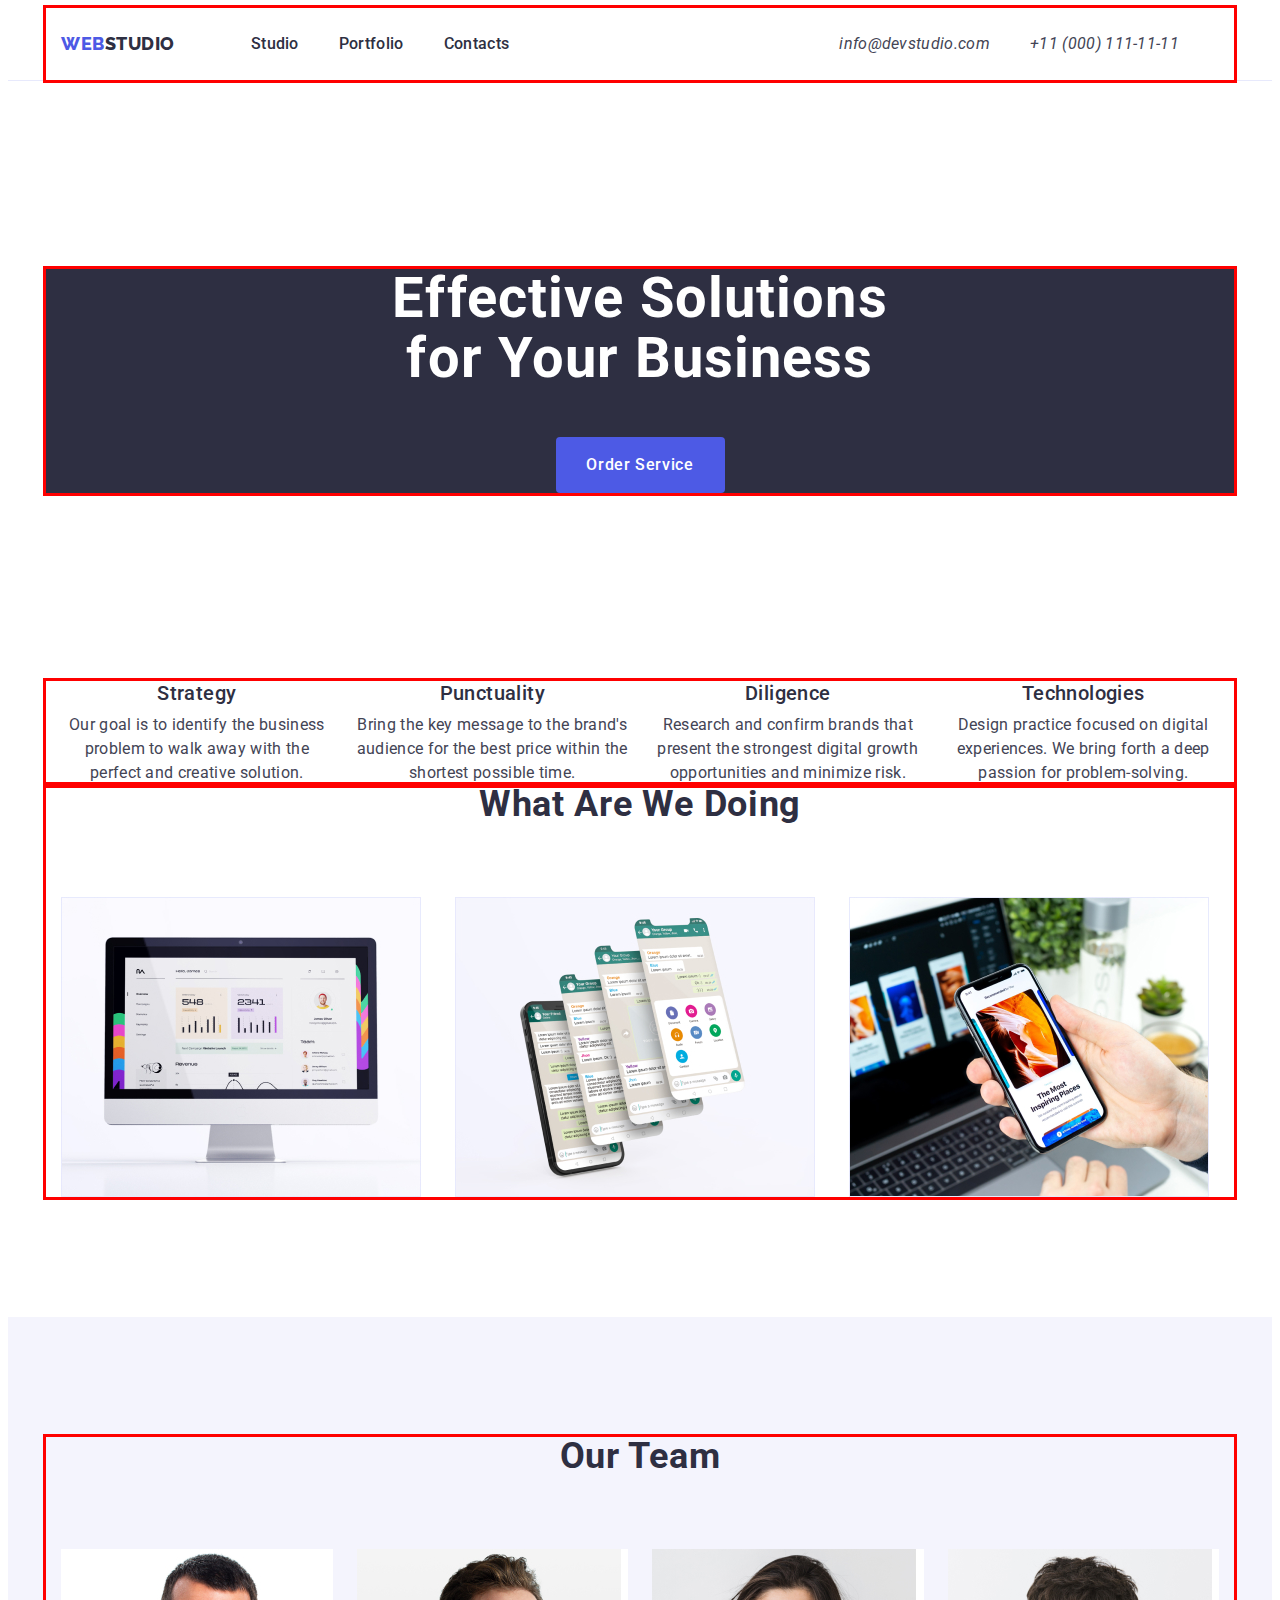
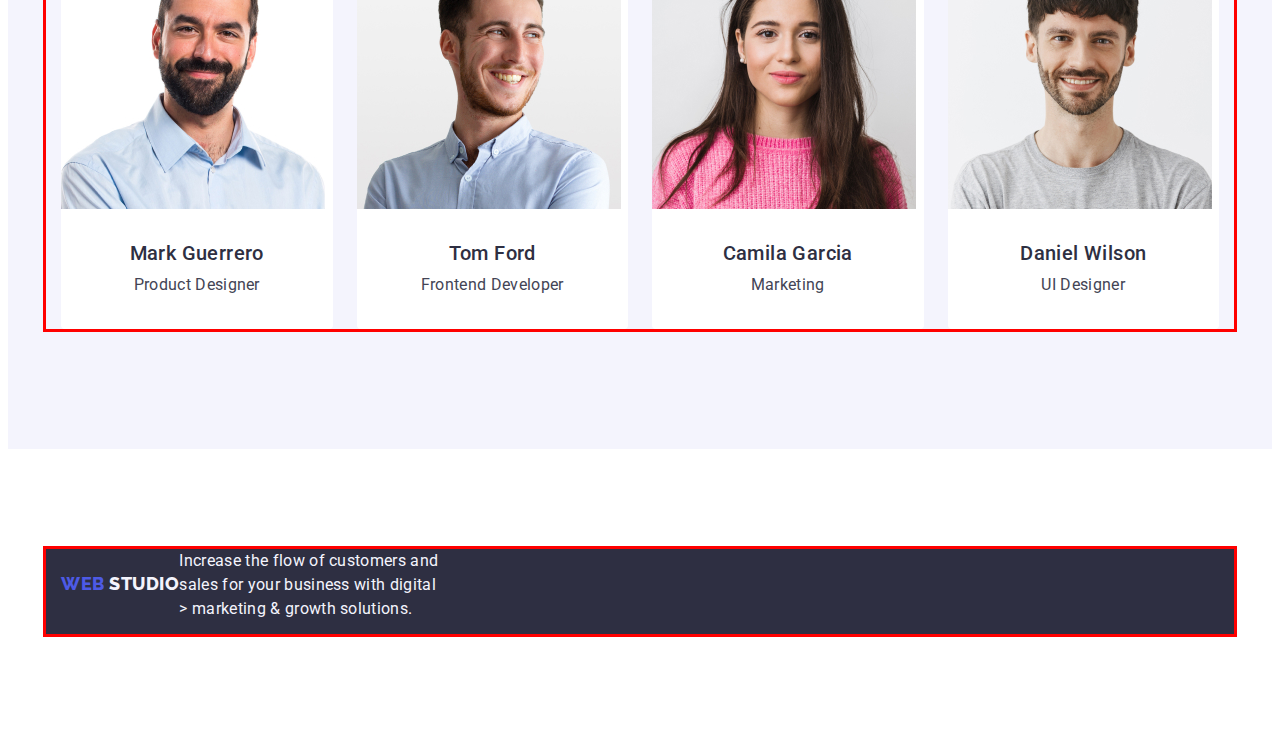
==== commit 2b60b151: "forma   update" ====
--- a/index.html
+++ b/index.html
@@ -198,7 +198,7 @@
     <!-- Footer -->
     <footer class="footer">
       <div class="container footer-container">
-        <a class="logo logo-ff link" href="./index.html"
+        <a class="logo-ff link" href="./index.html"
           >Web <span class="logo-footer">Studio</span>
         </a>
         <p class="footer-text">
--- a/css/styles.css
+++ b/css/styles.css
@@ -1,19 +1,17 @@
 
 /* *********** HEADER ********* */
 .header {
-    border-bottom: solid #e7e9fc;
+    border-bottom: 1px solid #E7E9FC;
 }
 
 .header-container {
     display: flex;
-/*align-items: center;
-outline: solid green;*/
-}
+}
+
 .navigation {
-display: flex;
-align-items: center;
-
-}  
+    display: flex;
+    align-items: center;
+} 
 
 .logo {    
     color: #4D5AE5;
@@ -27,7 +25,7 @@
     text-transform: uppercase;
     padding-top: 24px;
     padding-bottom: 24px;
-    margin-right: 76px;   
+    margin-right: 76px;      
 }
 
 .logo-text {
@@ -81,54 +79,19 @@
     color: #404bbf;
 }
 
-/* *************** HERO ********* */
-
-.container-menu {
-    display: flex;    
-    padding-top: 96px;
-    padding-bottom: 72px;
-    /*align-items: center;*/
-}
-.hero-list {
-    display: flex;
-    gap: 24px;      
-}
-.hero-item {}
-
-.hero-btn {
-        font-family: var(--font-main);
-        color: var(--accent-color);
-        font-size: 16px;
-        font-weight: 500;
-        line-height: 1.5;
-        letter-spacing: 0.04em;
-        background-color: var(--text-footer);
-        padding: 12px 24px;
-        /*text-align: center;  
-        display: flex;*/
-    }
-
-.hero-btn:hover,
-.hero-btn:focus {
-   color: var(--title-one);
-   background: var(--backgr-btn);
-}
 /* *************** HERO studio ********* */
 .hero-img {   
-    padding-bottom: 120px;
+   padding: 188px 0;
        
 }
 .hero-img .container {
 background-color: var(--bakgr-footer);
-   width: 1440px;
-    height: 600px;
-    flex-shrink: 0;
+   
 } 
 .container-text {
     display: flex; 
     flex-direction: column;      
-    align-items: center; 
-    padding: 188px 0;
+    align-items: center;     
 }
 
 .hero-business { 
@@ -160,22 +123,165 @@
 .hero-img-btn:focus {
      background-color:var(--backgr-btn);
 }
+/* *************** CONTENT Web Studio ********* */
+.description {
+    padding: 120px 0;
+}
+
+.description-list {
+    display: flex;
+    gap: 24px;
+}
+
+.description-item {
+    width: calc((100% - 72px) / 4);
+}
+
+.description-title {
+    color: var(--title-color);
+    font-family: var(--font-main);
+    font-size: 20px;
+    font-weight: 500;
+    line-height: 1.2;
+    letter-spacing: 0.02em;
+    margin-bottom: 8px;
+}
+
+.description-text {
+    color: var(--text-color);
+    font-family: var(--font-main);
+    font-size: 16px;
+    font-weight: 400;
+    line-height: 1.5;
+    letter-spacing: 0.02em;
+    margin-top: 8px;
+}
+
+.doing {
+    padding-bottom: 120px;
+}
+
+.doing-container {}
+
+.doing-title {
+    color: var(--title-color);
+    text-align: center;
+    font-size: 36px;
+    font-weight: 700;
+    line-height: 1.11;
+    letter-spacing: 0.02em;
+    text-transform: capitalize;
+    margin-bottom: 72px;
+}
+
+.doing-list {
+    display: flex;
+    gap: 24px;    
+}
+
+.doing-item {
+width: calc((100% - 48px) / 3);
+}
+
+.team {
+    padding: 120px 0;
+    background-color: var(--text-footer);
+}
+.container-team {}
+
+.team-title {
+    color: var(--title-color);
+    font-size: 36px;
+    font-weight: 700;
+    line-height: 1.11;
+    text-align: center;
+    letter-spacing: 0.02em;
+    text-transform: capitalize;
+    margin-bottom: 72px;
+}
+
+.team-list {
+    display: flex;
+    gap: 24px;
+}
+
+.team-item {
+    width: calc((100% - 72px) / 4);
+    border-radius: 0px 0px 4px 4px;
+    background-color: var(--title-one);
+}
+.descript-blok {
+    padding: 32px 0;
+
+}
+.description-title {
+    text-align: center;
+    margin-bottom: 8px;
+}
+.description-text {
+    text-align: center;
+}
+
+
+/* *************** HERO PORTOFOLIO ********* */
+
+.hero-menu {
+    padding-top: 96px;
+    padding-bottom: 120px;
+}
+ 
+.container-menu {
+  
+}
+
+.hero-list {
+    display: flex;
+    justify-content: center;
+    gap: 24px;
+    margin-bottom: 72px;
+}
+
+.hero-item {}
+
+.hero-btn {
+    font-family: var(--font-main);
+    color: var(--accent-color);
+    font-size: 16px;
+    font-weight: 500;
+    line-height: 1.5;
+    letter-spacing: 0.04em;
+    background-color: var(--text-footer);
+    padding: 12px 24px;
+    border-radius: 4px;
+    border: 1px, solid var(#E7E9FC); 
+}
+.hero-btn:hover,
+.hero-btn:focus {
+    color: var(--title-one);
+    background: var(--backgr-btn);
+    border: 1px solid transparent;
+}
 
 /* *************** CONTENT PORTOFOLIO ********* */
 
-.content {}
-
 .content-list {
     display: flex;
     flex-wrap: wrap;
-    gap: 20px;
-}
-
-.content-item {
+    row-gap: 48px;
+    column-gap: 24px;
+}
+
+.content-item { 
+    width: calc((100% - 48px) / 3);
     width: 360px;
     outline: solid rgb(128, 126, 0);
 }
 .content-link {}
+.card {
+    padding: 32px 16px;
+    border: 1px solid #e7e9fc;
+    border-top: none;
+}
 
 .subject {
     font-family:var(--font-main);
@@ -184,6 +290,7 @@
     font-weight: 500;
     line-height: 1.2; 
     letter-spacing: 0.02em;
+    margin-bottom: 8px;
 }
 .direct {
    color: var(--text-color); 
@@ -195,104 +302,14 @@
     letter-spacing: 0.02em;
 }
 
-/* *************** CONTENT Web Studio ********* */
-.description {
-padding: 120px 0;
-}
-.description-list {
-    display: flex;
-    gap: 24px;    
-}
-
-.description-item {
-    width: calc((100% - 72px) / 4);
-}
-
-.description-title {
-   color: var(--title-color);
-    font-family: var(--font-main);
-    font-size: 20px;
-    font-weight: 500;
-    line-height: 1.2;
-    letter-spacing: 0.02em;
-    margin-bottom: 8px;
-}
-.description-text {
-   color: var(--text-color);
-    font-family: var(--font-main);
-    font-size: 16px;
-    font-weight: 400;
-    line-height: 1.5;
-    letter-spacing: 0.02em;
-    margin-top: 8px;
-}
-.doing {}
-.doing-container {
-    padding-top: 120px;
-    padding-bottom: 120px;
-}
-.doing-title {
-    color: var(--title-color);
-    text-align: center;
-    font-size: 36px;    
-    font-weight: 700;
-    line-height: 1.11; 
-    letter-spacing: 0.02em;
-    text-transform: capitalize;
-    margin-bottom: 72px;
-}
-.doing-list {
-    display: flex;
-    gap: 24px;
-}
-.doing-item {
-    width: calc((100% - 48px) / 3);
-}
-/************ TEAM **********/
-.team {
-    background-color:var(--text-footer) ;   
-}
-
-.container-team {
-    padding: 120px 0;
-}
-.team-title {
-    color: var(--title-color);
-    font-size: 36px;   
-    font-weight: 700;
-    line-height: 1.11;   
-    letter-spacing: 0.02em;
-    text-transform: capitalize;
-    margin-bottom: 72px;
-    text-align: center;
-}
-.team-list {
-display: flex;
-    gap: 24px;   
-}
-.team-item {
-    background-color: var(--title-one);
-    width: calc((100% - 72px) / 4);
-
-}
-.descript-blok {
-    padding: 32px 0;
-}
-.description-title {
-text-align: center;
-margin-bottom: 8px;
-}
-.description-text {
-text-align: center;
-}
 
 /* *************** FOOTER ********* */
 
 .footer .container {
 background-color: var(--bakgr-footer);
-    width: 1440px;
+   /* width: 1440px;
     height: 312px;
-    flex-shrink: 0;    
+    flex-shrink: 0;*/    
 }
 .footer {
 padding: 100px 0;
@@ -300,11 +317,22 @@
 
 .footer-container {
   display: flex;
-   padding-top: 50px;
-   flex-direction: column; 
+   /*padding-top: 50px;
+   flex-direction: column; */
 }
 .logo-ff {
-   display: inline-block;
+    color: #4D5AE5;
+    font-family: "Raleway", sans-serif;
+    font-size: 18px;
+    font-style: normal;
+    font-weight: 800;
+    line-height: 1.17;
+    letter-spacing: 0, 013em;
+    letter-spacing: 0.03em;
+    text-transform: uppercase;
+    padding-top: 24px;
+    padding-bottom: 24px;
+    display: inline-block;
     margin-bottom: 16px;
 }
   
@@ -314,7 +342,7 @@
 }
 .footer-text {
      color:var(--text-footer); 
-    max-width: 264px;    
+    max-width: 264px;  
 }
 
   /*outline: solid rgb(128, 126, 0);
--- a/css/common.css
+++ b/css/common.css
@@ -7,6 +7,7 @@
     --bakgr-footer: #2E2F42;
     --backgr-btn: #404BBF;
     --title-one: #ffffff;
+    --portfolio:#e7e9fc;    
 }
 
 body {
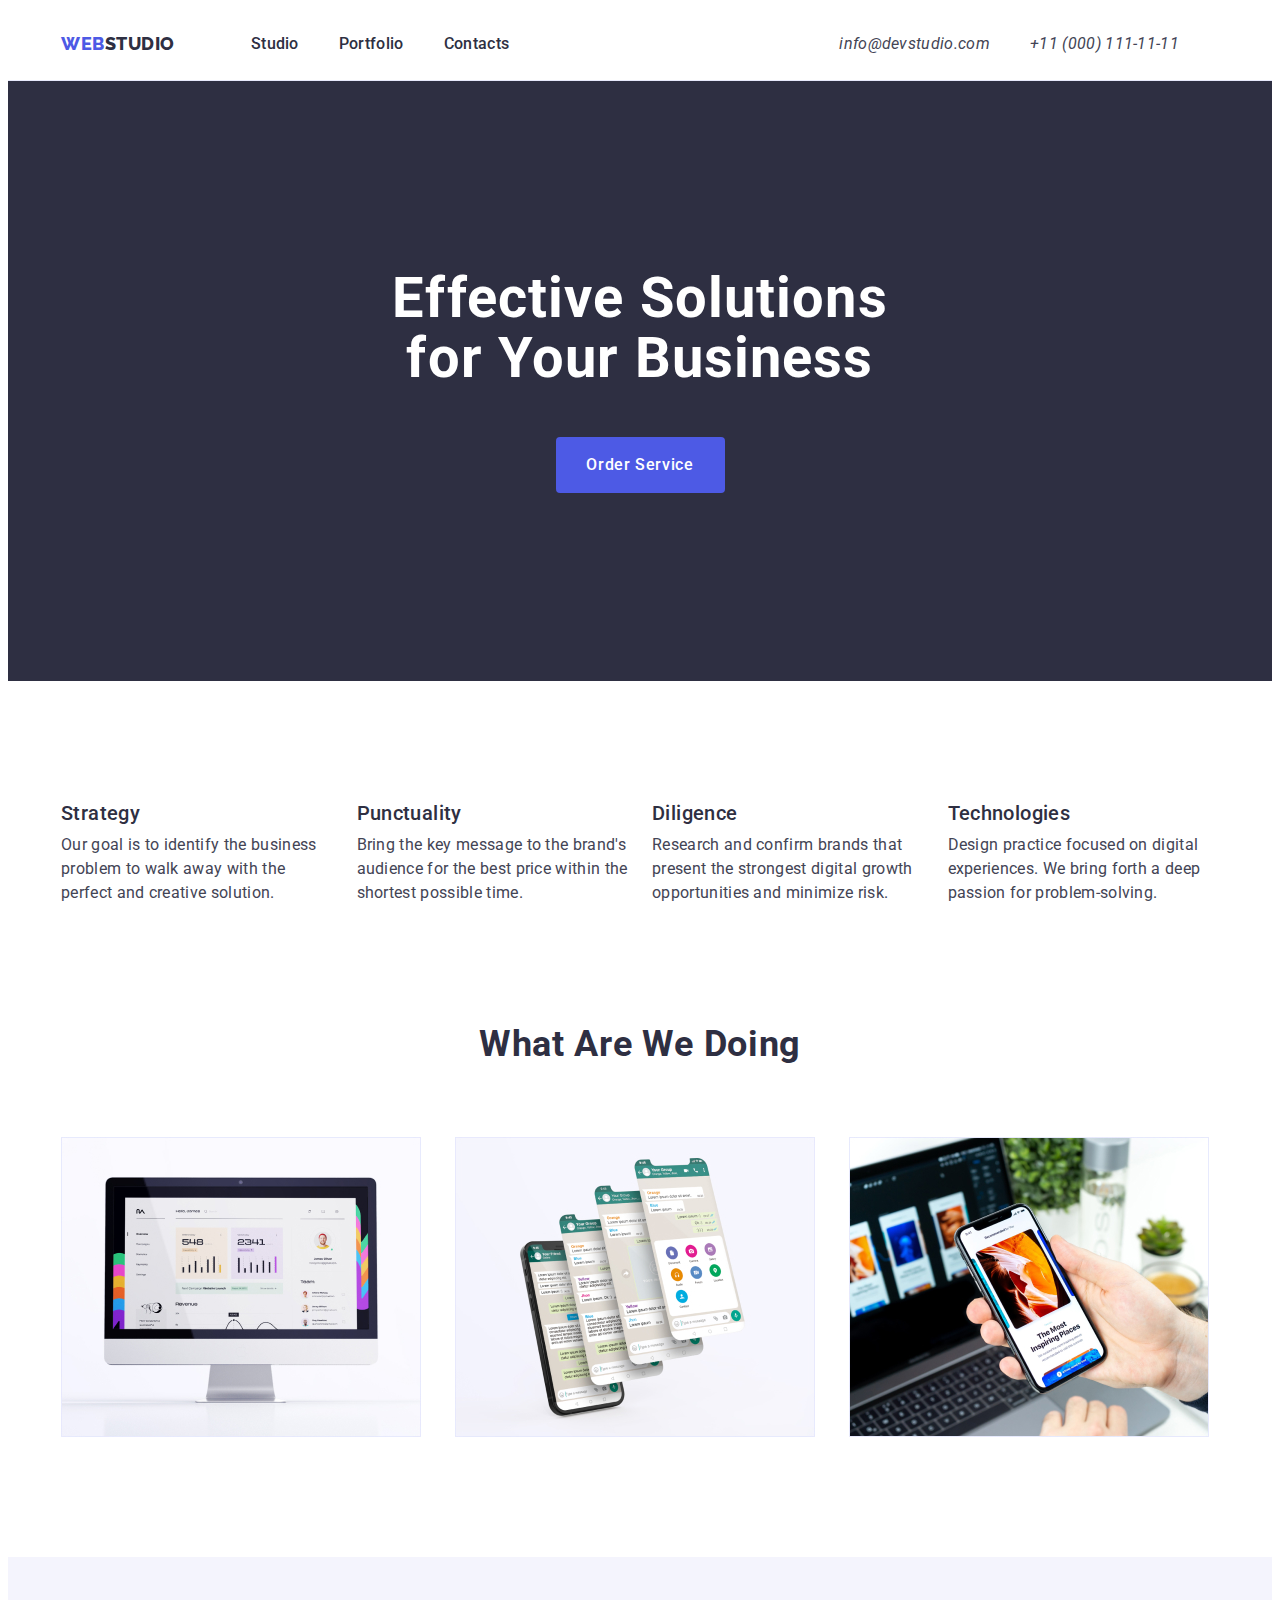
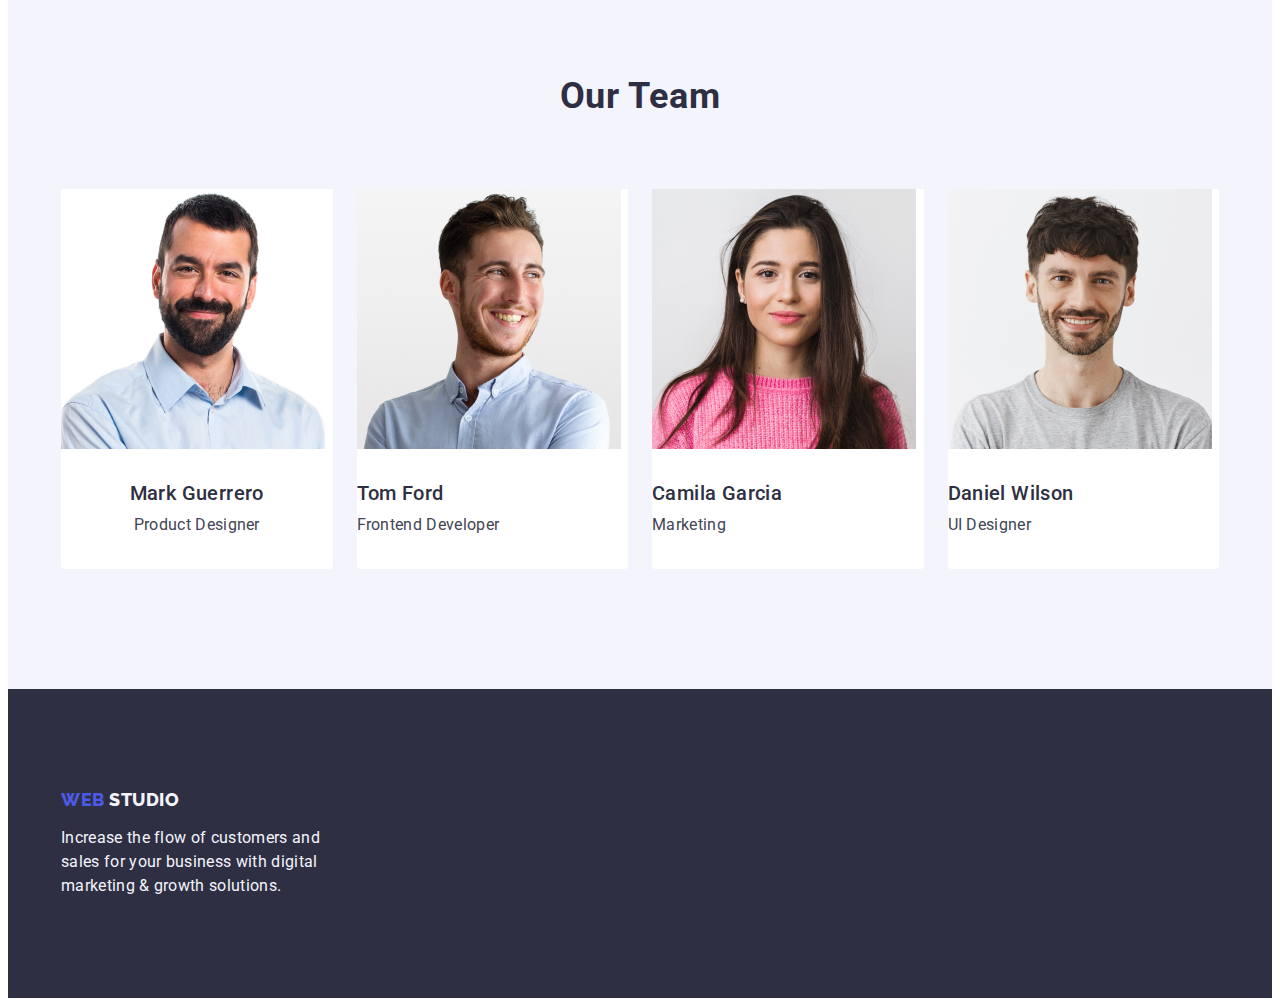
==== commit 24264629: "forma update 100" ====
--- a/index.html
+++ b/index.html
@@ -17,10 +17,9 @@
       crossorigin="anonymous"
       referrerpolicy="no-referrer"
     />
-
-    <link rel="stylesheet" href="./css/styles.css" />
     <link rel="stylesheet" href="./css/reset.css" />
     <link rel="stylesheet" href="./css/common.css" />
+    <link rel="stylesheet" href="./css/styles.css" />
   </head>
 
   <body>
@@ -70,7 +69,7 @@
         </div>
       </section>
 
-      <section class="description list">
+      <section class="description">
         <div class="container">
           <h2 class="visually-hidden">description</h2>
           <ul class="description-list list">
@@ -150,8 +149,8 @@
                 height="260"
               />
               <div class="descript-blok">
-                <h3 class="description-title">Mark Guerrero</h3>
-                <p class="description-text">Product Designer</p>
+                <h3 class="team-descript-title">Mark Guerrero</h3>
+                <p class="team-descript-text">Product Designer</p>
               </div>
             </li>
             <li class="team-item">
@@ -203,7 +202,7 @@
         </a>
         <p class="footer-text">
           Increase the flow of customers and sales for your business with
-          digital > marketing & growth solutions.
+          digital marketing & growth solutions.
         </p>
       </div>
     </footer>
--- a/css/common.css
+++ b/css/common.css
@@ -24,8 +24,7 @@
     display: block;
 }
 .container {
-    width: 1158px; 
-    outline: solid red;
+    width: 1158px;     
     margin: 0 auto;
     padding-left: 15px;
     padding-right: 15px;
--- a/css/styles.css
+++ b/css/styles.css
@@ -3,16 +3,13 @@
 .header {
     border-bottom: 1px solid #E7E9FC;
 }
-
 .header-container {
     display: flex;
 }
-
 .navigation {
     display: flex;
     align-items: center;
 } 
-
 .logo {    
     color: #4D5AE5;
     font-family: "Raleway", sans-serif;
@@ -27,12 +24,10 @@
     padding-bottom: 24px;
     margin-right: 76px;      
 }
-
 .logo-text {
     color: var(--title-color);      
 }
- 
-.header-menu-list {    
+ .header-menu-list {    
     display: flex;    
     gap: 40px;     
 }
@@ -40,7 +35,6 @@
     padding-top: 24px;
     padding-bottom: 24px;
 }
-
 .header-link {
         color: var(--title-color);
         font-size: 16px;
@@ -50,16 +44,13 @@
         padding-top: 24px;
         padding-bottom: 24px;
 }
-
 .header-link:hover,
 .header-link:focus {
     color: #404bbf;
 }
-
 .contact {   
     margin-left: 330px;   
 }
-
 .header-socials {    
     display: flex;    
      gap: 40px;   
@@ -68,12 +59,10 @@
     padding-top: 24px;
     padding-bottom: 24px;
 }
-
 .header-social-link{
     padding-top: 24px;
     padding-bottom: 24px;
 }
-
 .header-social-link:hover,
 .header-social-link:focus {
     color: #404bbf;
@@ -82,18 +71,13 @@
 /* *************** HERO studio ********* */
 .hero-img {   
    padding: 188px 0;
-       
-}
-.hero-img .container {
-background-color: var(--bakgr-footer);
-   
-} 
+   background-color: var(--bakgr-footer);      
+}
 .container-text {
     display: flex; 
     flex-direction: column;      
     align-items: center;     
 }
-
 .hero-business { 
         max-width: 496;
         color: var(--title-one);
@@ -104,7 +88,6 @@
         letter-spacing: 0.02em;  
         max-width: 496px;      
 }
-
 .hero-img-btn {
     background-color: var(--accent-color);
     color: var(--title-one);
@@ -118,25 +101,22 @@
     min-width: 169px;
     border-radius: 4px;
 }
-
 .hero-img-btn:hover,
 .hero-img-btn:focus {
      background-color:var(--backgr-btn);
 }
+
 /* *************** CONTENT Web Studio ********* */
 .description {
     padding: 120px 0;
 }
-
 .description-list {
     display: flex;
     gap: 24px;
 }
-
 .description-item {
     width: calc((100% - 72px) / 4);
 }
-
 .description-title {
     color: var(--title-color);
     font-family: var(--font-main);
@@ -146,7 +126,6 @@
     letter-spacing: 0.02em;
     margin-bottom: 8px;
 }
-
 .description-text {
     color: var(--text-color);
     font-family: var(--font-main);
@@ -214,33 +193,41 @@
     padding: 32px 0;
 
 }
-.description-title {
+.team-descript-title {
+    color: var(--title-color);
+    font-family: var(--font-main);
+    font-size: 20px;
+    font-weight: 500;
+    line-height: 1.2;
+    letter-spacing: 0.02em;       
     text-align: center;
     margin-bottom: 8px;
 }
-.description-text {
+.team-descript-text {
+    color: var(--text-color);
+    font-family: var(--font-main);
+    font-size: 16px;
+    font-weight: 400;
+    line-height: 1.5;
+    letter-spacing: 0.02em;
+    margin-top: 8px;
     text-align: center;
 }
 
 
 /* *************** HERO PORTOFOLIO ********* */
-
 .hero-menu {
     padding-top: 96px;
     padding-bottom: 120px;
 }
- 
-.container-menu {
-  
-}
-
+ .container-menu { 
+}
 .hero-list {
     display: flex;
     justify-content: center;
     gap: 24px;
     margin-bottom: 72px;
 }
-
 .hero-item {}
 
 .hero-btn {
@@ -272,9 +259,7 @@
 }
 
 .content-item { 
-    width: calc((100% - 48px) / 3);
-    width: 360px;
-    outline: solid rgb(128, 126, 0);
+    width: calc((100% - 48px) / 3);        
 }
 .content-link {}
 .card {
@@ -302,24 +287,13 @@
     letter-spacing: 0.02em;
 }
 
-
 /* *************** FOOTER ********* */
 
-.footer .container {
-background-color: var(--bakgr-footer);
-   /* width: 1440px;
-    height: 312px;
-    flex-shrink: 0;*/    
-}
 .footer {
 padding: 100px 0;
-}
-
-.footer-container {
-  display: flex;
-   /*padding-top: 50px;
-   flex-direction: column; */
-}
+background-color: var(--bakgr-footer);
+}
+.footer-container {}
 .logo-ff {
     color: #4D5AE5;
     font-family: "Raleway", sans-serif;
@@ -329,15 +303,12 @@
     line-height: 1.17;
     letter-spacing: 0, 013em;
     letter-spacing: 0.03em;
-    text-transform: uppercase;
-    padding-top: 24px;
-    padding-bottom: 24px;
+    text-transform: uppercase;    
     display: inline-block;
-    margin-bottom: 16px;
-}
-  
-
+    margin-bottom: 16px;   
+}
 .logo-footer {
+    display: inline-block;
     color: var(--text-footer);    
 }
 .footer-text {
@@ -345,9 +316,4 @@
     max-width: 264px;  
 }
 
-  /*outline: solid rgb(128, 126, 0);
-  display: flex;
-  flex-direction: column;
-  align-items: center;
-  padding-top: 188px;
-  */+ 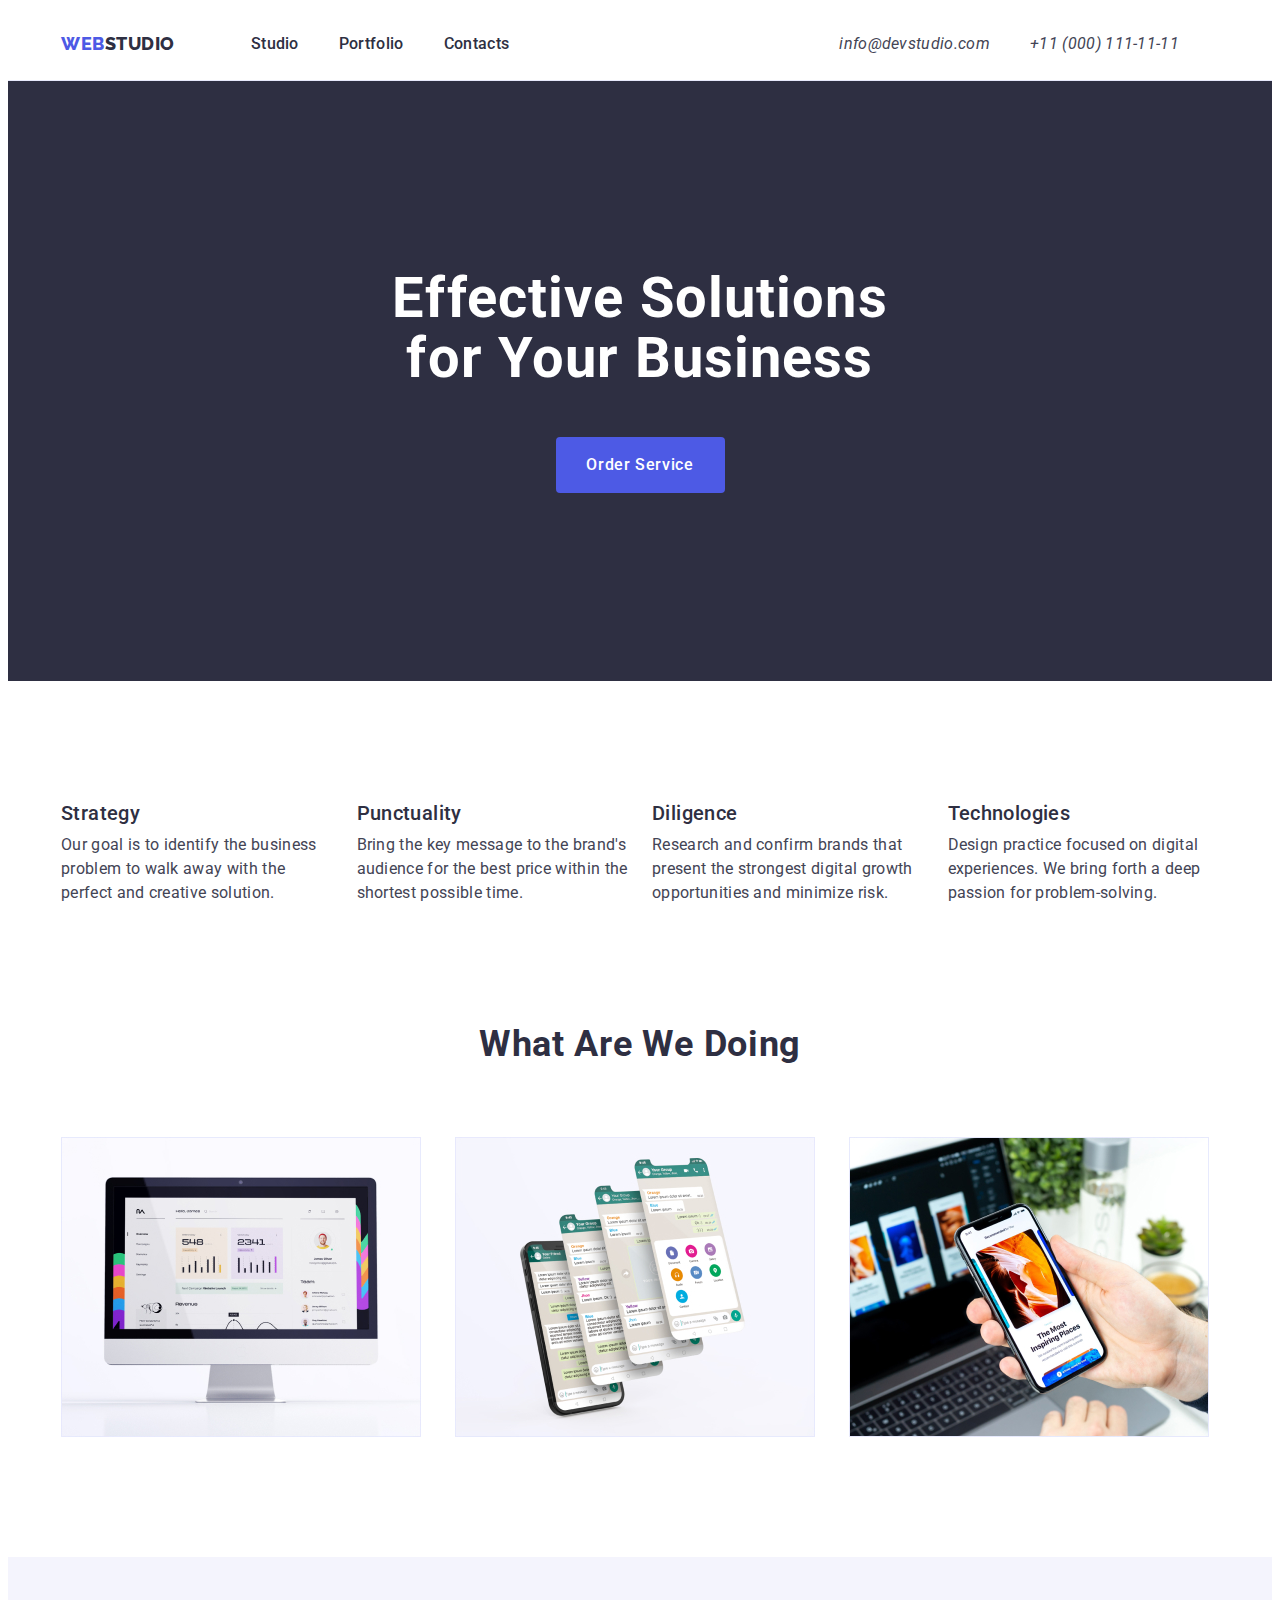
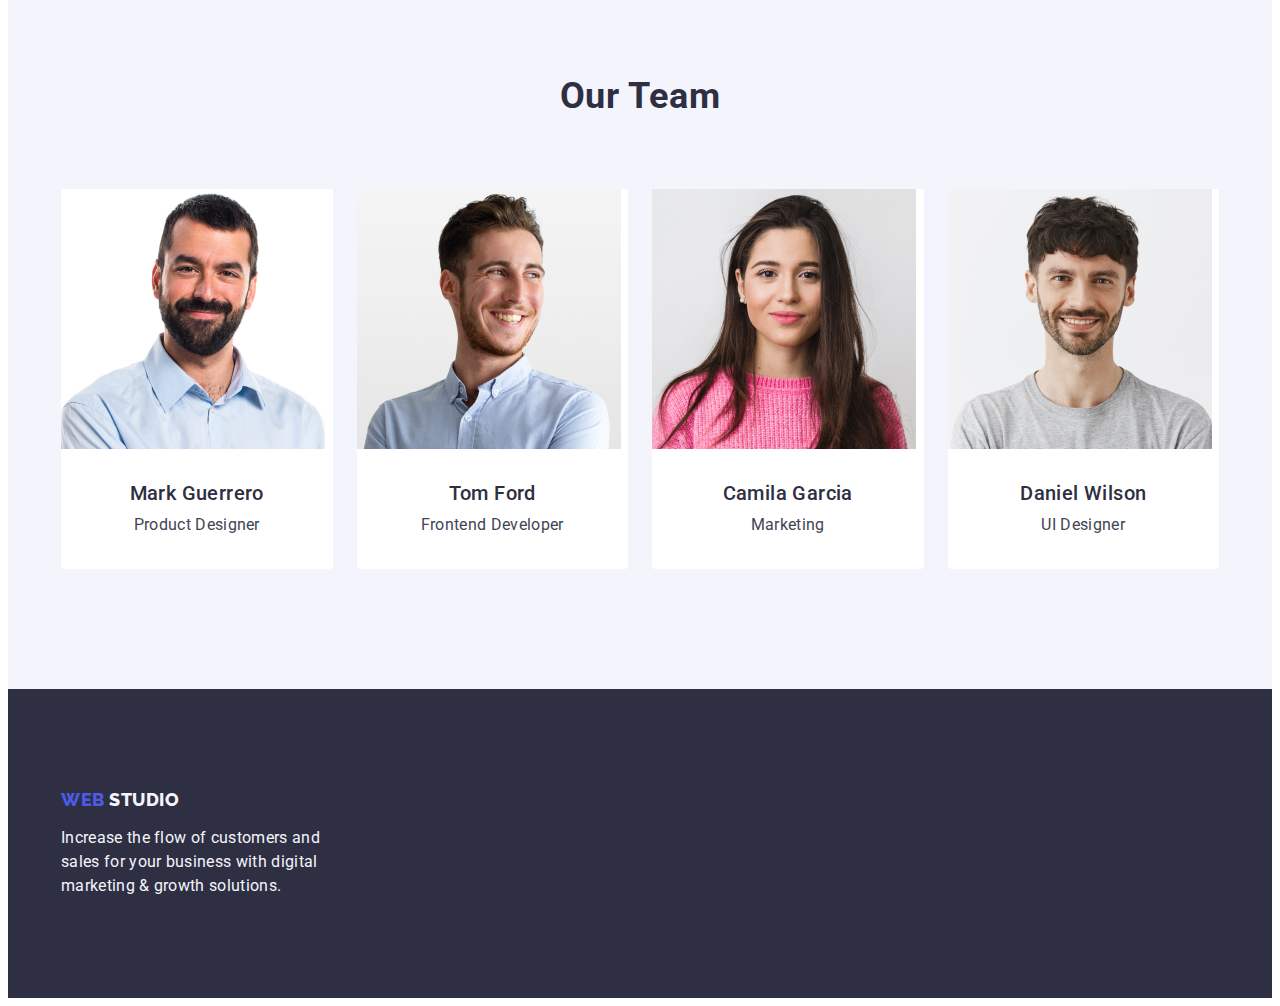
==== commit 7a4ddc44: "change 0101" ====
--- a/index.html
+++ b/index.html
@@ -161,8 +161,8 @@
                 height="260"
               />
               <div class="descript-blok">
-                <h3 class="description-title">Tom Ford</h3>
-                <p class="description-text">Frontend Developer</p>
+                <h3 class="team-descript-title">Tom Ford</h3>
+                <p class="team-descript-text">Frontend Developer</p>
               </div>
             </li>
             <li class="team-item">
@@ -173,8 +173,8 @@
                 height="260"
               />
               <div class="descript-blok">
-                <h3 class="description-title">Camila Garcia</h3>
-                <p class="description-text">Marketing</p>
+                <h3 class="team-descript-title">Camila Garcia</h3>
+                <p class="team-descript-text">Marketing</p>
               </div>
             </li>
             <li class="team-item">
@@ -185,8 +185,8 @@
                 height="260"
               />
               <div class="descript-blok">
-                <h3 class="description-title">Daniel Wilson</h3>
-                <p class="description-text">UI Designer</p>
+                <h3 class="team-descript-title">Daniel Wilson</h3>
+                <p class="team-descript-text">UI Designer</p>
               </div>
             </li>
           </ul>
--- a/css/styles.css
+++ b/css/styles.css
@@ -240,7 +240,7 @@
     background-color: var(--text-footer);
     padding: 12px 24px;
     border-radius: 4px;
-    border: 1px, solid var(#E7E9FC); 
+    border: 1px solid #e7e9fc;
 }
 .hero-btn:hover,
 .hero-btn:focus {
